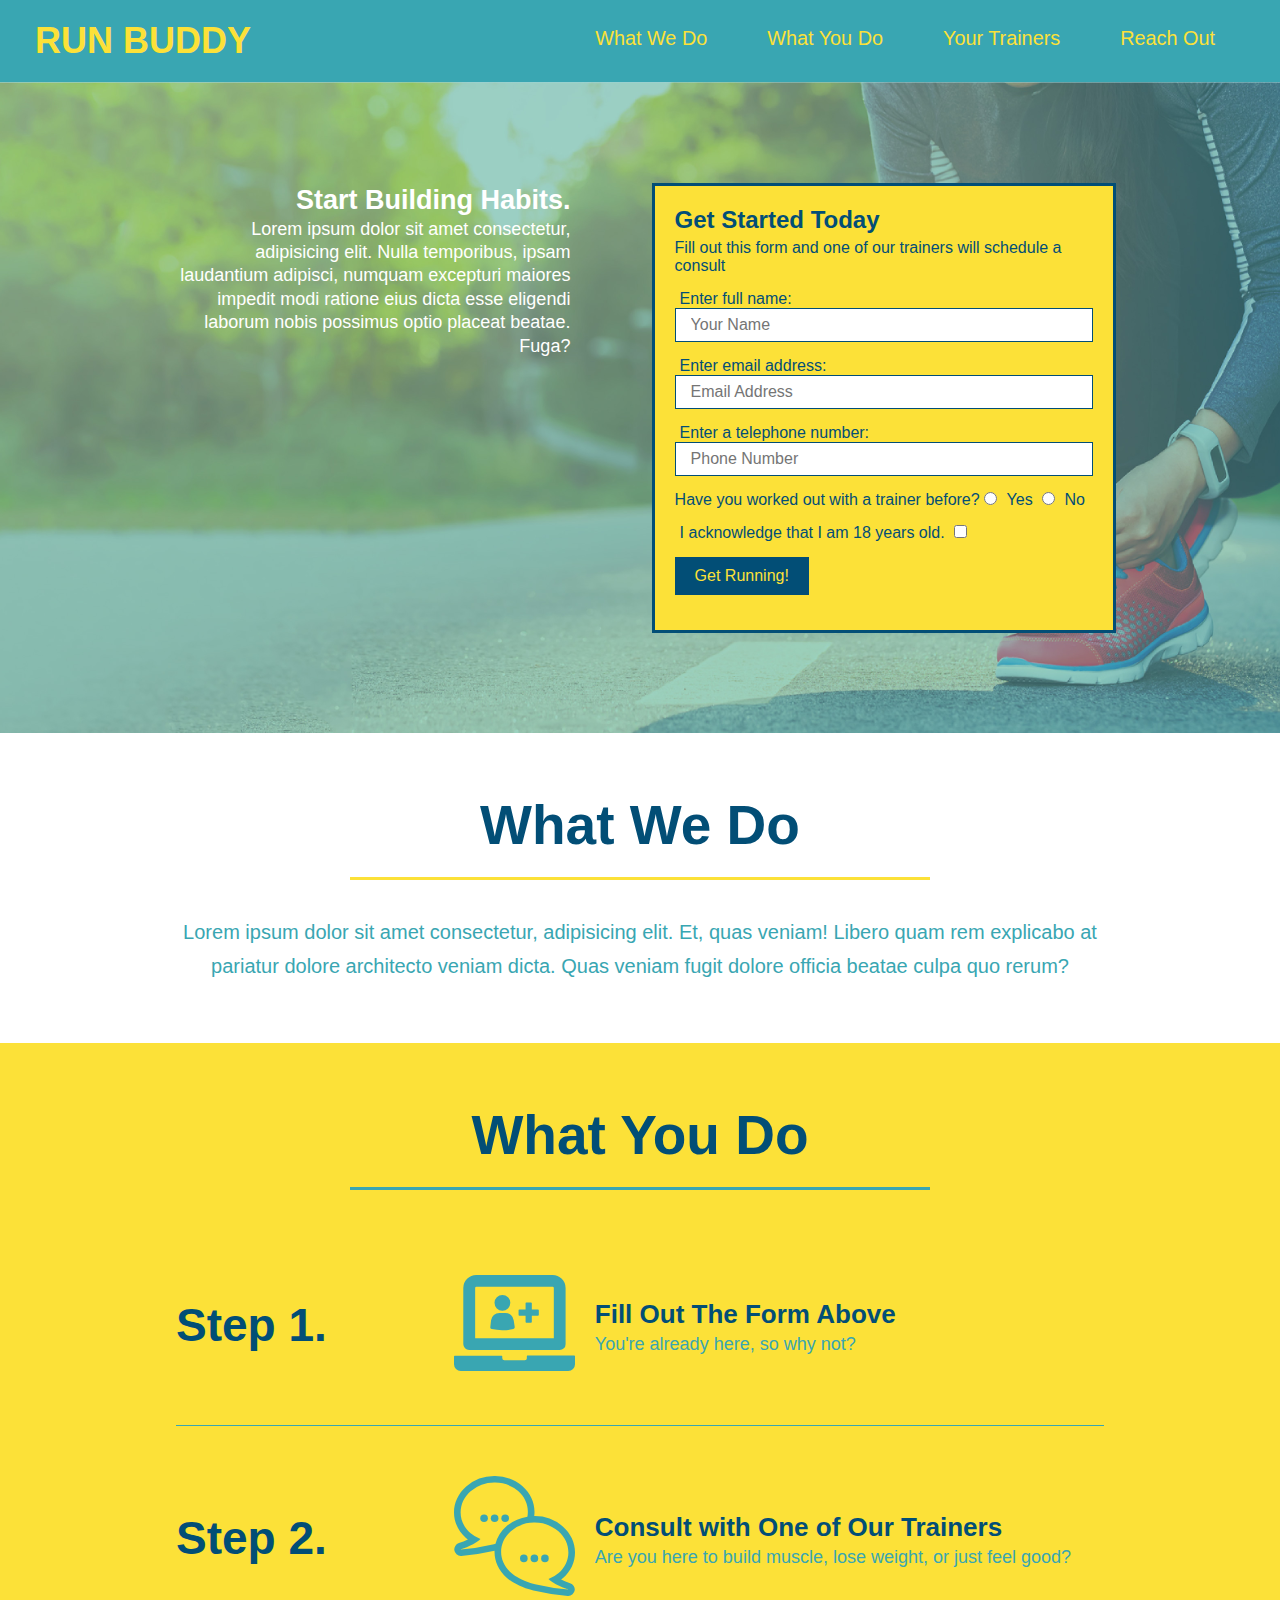
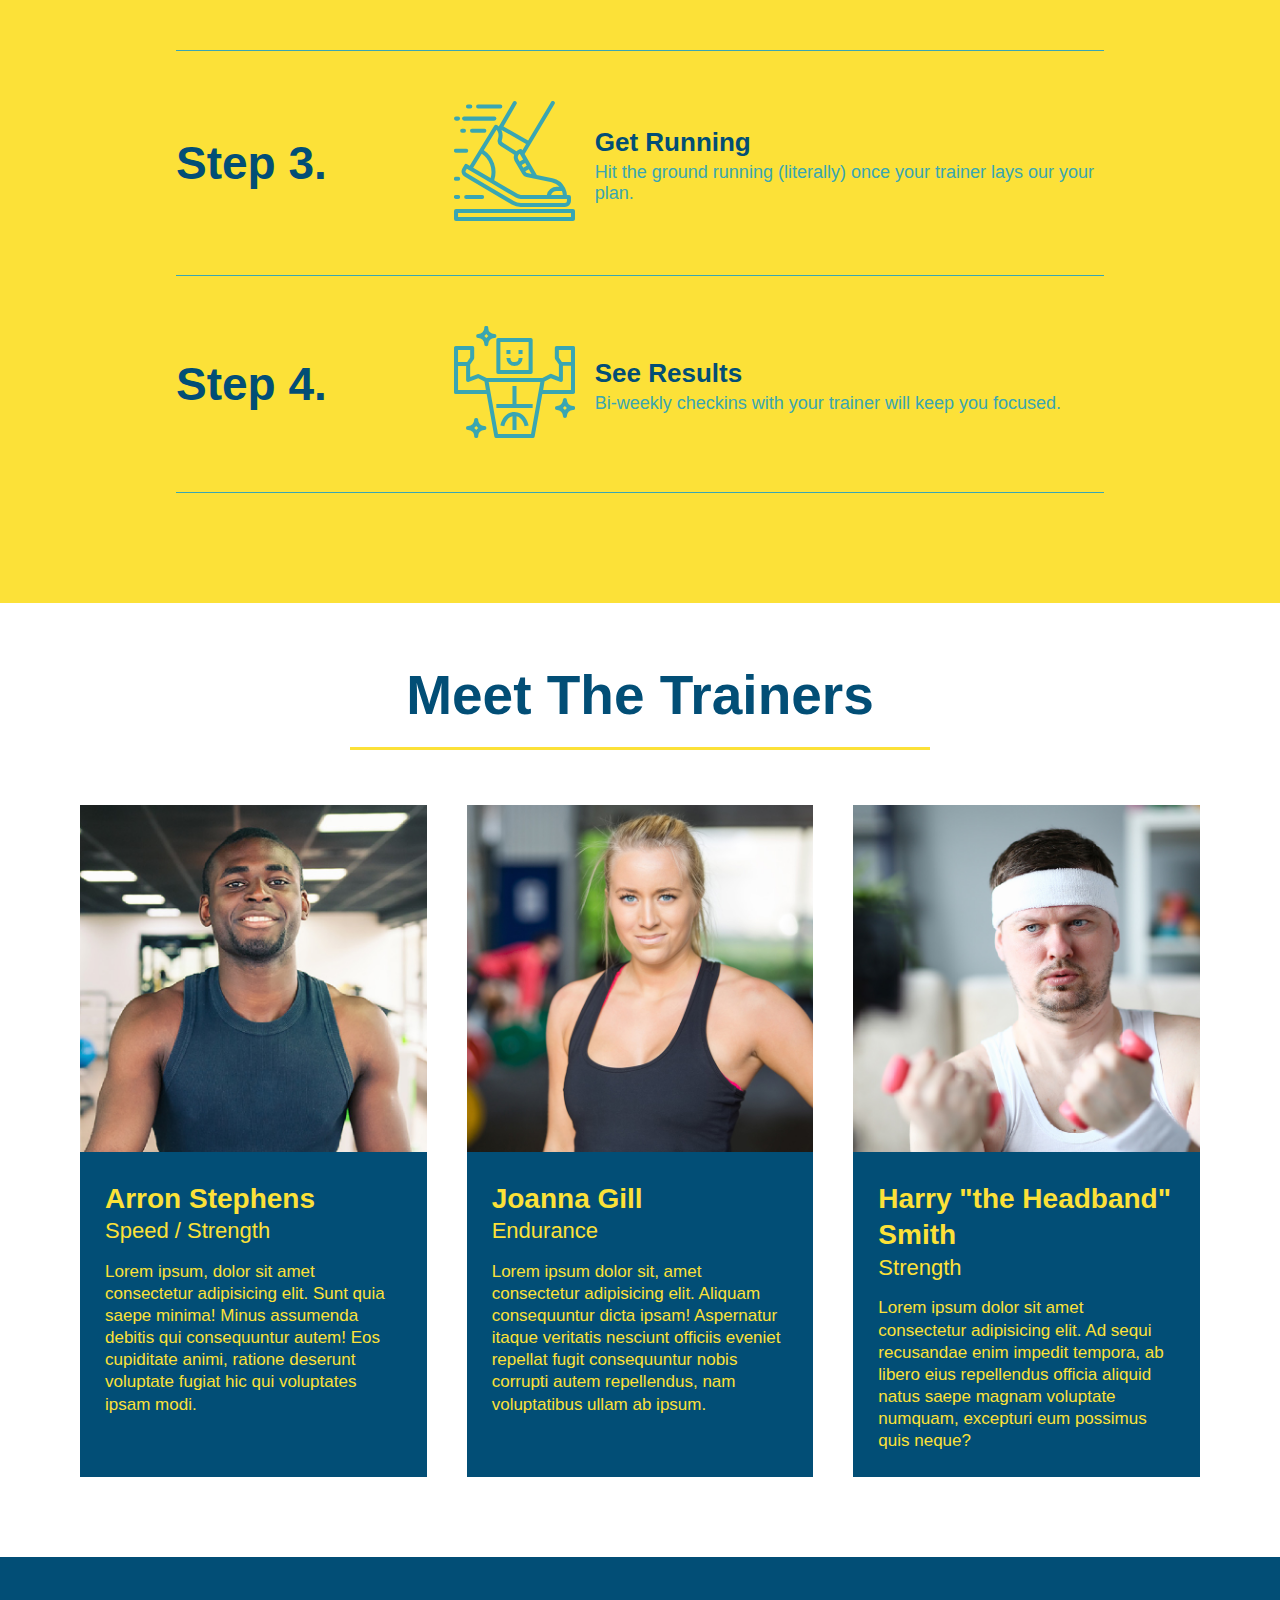
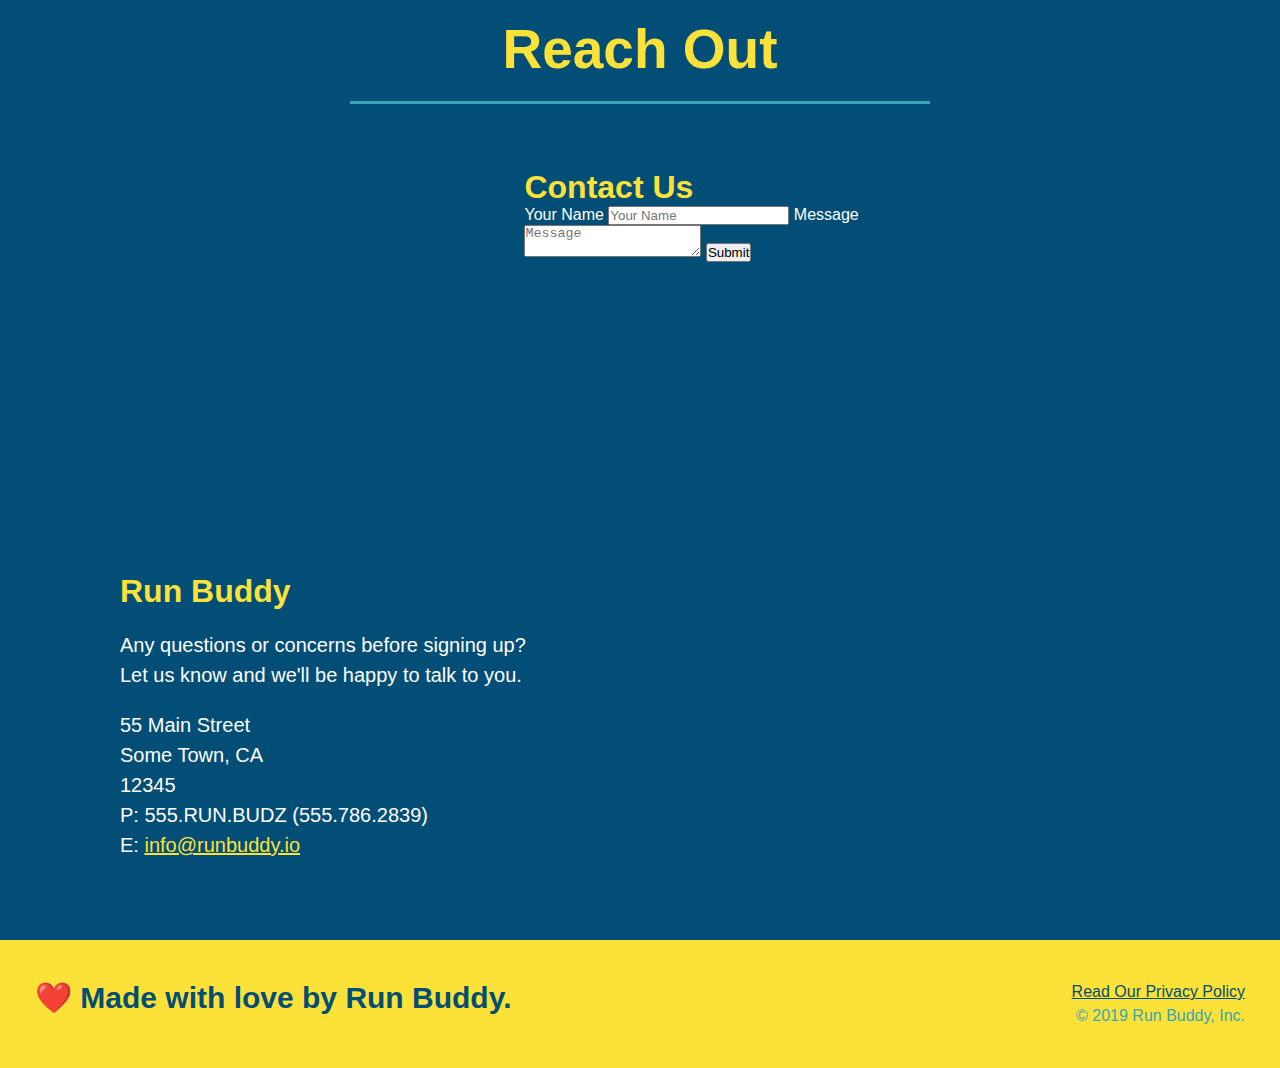
==== index.html @ 3b93b084 "add flexbox to the trainers" ====
<!DOCTYPE html>
<html lang="en">
    <head>
        <meta charset="UTF-8" />
        <title>Run Buddy</title>
        <link rel="stylesheet" href="./assets/css/style.css" />
    </head>
    <body>
        <header>
            <h1>
                <a href="/">RUN BUDDY</a>
            </h1>
            <nav>
                <!-- Unordered list element-->
                <ul>
                    <!--List item element-->
                    <li>
                        <!--Anchor element-->
                        <a href="#what-we-do">What We Do</a>
                    </li>
                    <li>
                        <a href="#what-you-do">What You Do</a>
                    </li>
                    <li>
                        <a href="#your-trainers">Your Trainers</a>
                    </li>
                    <li>
                        <a href="#reach-out">Reach Out</a>
                    </li>
                </ul>
            </nav>
        </header>
        <!-- hero/jumbotron-->
        <section class="hero">
        <div class="hero-cta">
            <h2>Start Building Habits.</h2>
            <p>Lorem ipsum dolor sit amet consectetur, adipisicing elit. Nulla temporibus, ipsam laudantium adipisci, numquam excepturi maiores impedit modi ratione eius dicta esse eligendi laborum nobis possimus optio placeat beatae. Fuga?
            </p>
        </div>
        <div class="hero-form">
            <h3>Get Started Today</h3>
            <p>Fill out this form and one of our trainers will schedule a consult</p>
            <!-- Form element-->
            <form>
                <label for="name">Enter full name:</label>
                <input type="text" placeholder="Your Name" name="name" id="name" class="form-input"/>
                <label for="email">Enter email address:</label>
                <input type="email" placeholder="Email Address" name="email" id="email" class="form-input"/>
                <label for="phone">Enter a telephone number:</label>
                <input type="tel" placeholder="Phone Number" name="phone" id="phone" class="form-input"/>
                <p>
                    Have you worked out with a trainer before?
                    <input type="radio" name="trainer-confirm" id="trainer-yes"/>
                    <label for="trainer-yes">Yes</label>
                    <input type="radio" name="trainer-confirm" id="trainer-no"/>
                    <label for="trainer-no">No</label>
                </p>
                <p>
                    <label for="checkbox">I acknowledge that I am 18 years old.</label>
                    <input type="checkbox" name="checkbox" id="age-confirm"/>
                </p>
                <p>
                    <button type="submit">
                        Get Running!
                    </button>
                </p>
            </form>
        </div>
        </section>
        <!-- End hero-->
        <!-- "what we do" section-->
        <section id="what-we-do" class="intro">
            <div class="flex-row">
                <h2 class="section-title primary-border">What We Do</h2>
            </div>
            <div class="flex-row">
                <p>Lorem ipsum dolor sit amet consectetur, adipisicing elit. Et, quas veniam! Libero quam rem explicabo at pariatur dolore architecto veniam dicta. Quas veniam fugit dolore officia beatae culpa quo rerum?</p>
            </div>
        </section>
        <!-- "what you do" section-->
        <section id="what-you-do" class="steps">
            <div class="flex-row">
                <h2 class="section-title secondary-border">What You Do</h2>
            </div>
            <div class="step">
                <h3>Step 1.</h3>
                <div class="step-info">
                    <div class="step-img">
                        <img src="./assets/images/step-1.svg" alt="" />
                    </div>
                    <div class="step-text">
                        <h4>Fill Out The Form Above</h4>
                        <p>You're already here, so why not?</p>
                    </div>
                </div>
            </div>
            <div class="step">
                <h3>Step 2.</h3>
                <div class="step-info">
                    <div class="step-img">
                        <img src="./assets/images/step-2.svg" alt="" />
                    </div>
                    <div class="step-text">
                        <h4>Consult with One of Our Trainers</h4>
                        <p>Are you here to build muscle, lose weight, or just feel good?</p>
                    </div>
                </div>
            </div>
            <div class="step">
                <h3>Step 3.</h3>
                <div class="step-info">
                    <div class="step-img">
                        <img src="./assets/images/step-3.svg" alt="" />
                    </div>
                    <div class="step-text">
                        <h4>Get Running</h4>
                        <p>Hit the ground running (literally) once your trainer lays our your plan.</p>
                    </div>
                </div>
            </div>
            <div class="step">
                <h3>Step 4.</h3>
                <div class="step-info">
                    <div class="step-img">
                        <img src="./assets/images/step-4.svg" alt="" />
                    </div>
                    <div class="step-text">
                        <h4>See Results</h4>
                        <p>Bi-weekly checkins with your trainer will keep you focused.</p>
                    </div>
                </div>
            </div>
        </section>
        <!-- "meet the trainers" section-->
        <section id="your-trainers">
            <div class="flex-row">
                <h2 class="section-title primary-border">Meet The Trainers</h2>
            </div>
            <div class="trainers">
                <article class="trainer">
                    <img src="./assets/images/trainer-1.jpg" alt="Arron Stephens in his workout clothes, ready to pump iron"/>
                    <div class="trainer-bio">
                        <h3 class="trainer-name">Arron Stephens</h3>
                        <h4 class="trainer-role">Speed / Strength</h4>
                        <p>
                            Lorem ipsum, dolor sit amet consectetur adipisicing elit. Sunt quia saepe minima! Minus assumenda debitis qui consequuntur autem! Eos cupiditate animi, ratione deserunt voluptate fugiat hic qui voluptates ipsam modi.
                        </p>
                    </div>
                </article>
                <!-- second trainer bio-->
                <article class="trainer">
                    <img src="./assets/images/trainer-2.jpg" alt="Joanna Gill cooling off after a workout"/>
                    <div class="trainer-bio">
                        <h3 class="trainer-name">Joanna Gill</h3>
                        <h4 class="trainer-role">Endurance</h4>
                        <p>
                            Lorem ipsum dolor sit, amet consectetur adipisicing elit. Aliquam consequuntur dicta ipsam! Aspernatur itaque veritatis nesciunt officiis eveniet repellat fugit consequuntur nobis corrupti autem repellendus, nam voluptatibus ullam ab ipsum.
                        </p>
                    </div>
                </article>
                <!-- third trainer bio-->
                <article class="trainer">
                    <img src="./assets/images/trainer-3.jpg" alt="Harry Smith wearing a headband and lifting comically pink weights" />
                    <div class="trainer-bio">
                        <h3 class="trainer-name">Harry "the Headband" Smith</h3>
                        <h4 class="trainer-role">Strength</h4>
                        <p>
                            Lorem ipsum dolor sit amet consectetur adipisicing elit. Ad sequi recusandae enim impedit tempora, ab libero eius repellendus officia aliquid natus saepe magnam voluptate numquam, excepturi eum possimus quis neque?
                        </p>
                    </div>
                </article>
            </div>
        </section>
        <!-- "reach out" section-->
        <section id="reach-out" class="contact">
            <div class="flex-row">
                <h2 class="section-title secondary-border">Reach Out</h2>
            </div>
            <div class="contact-info">
                <iframe src="https://www.google.com/maps/embed?pb=!1m18!1m12!1m3!1d22775.75466476224!2d-67.53499079999999!3d44.47480135!2m3!1f0!2f0!3f0!3m2!1i1024!2i768!4f13.1!3m3!1m2!1s0x4ca92f4695e77f97%3A0x29541280e327e31d!2sMistake%20Island!5e0!3m2!1sen!2sus!4v1590981190369!5m2!1sen!2sus" 
                frameborder="0"
                style="border:0"
                allowfullscreen
                >
                </iframe>
                <div class="contact form">
                    <h3>Contact Us</h3>
                    <form>
                        <label for="contact-name">Your Name</label>
                        <input type="text" id="contact-name" placeholder="Your Name"/>
                        <label for="contact-message">Message</label>
                        <textarea id="contact-message" placeholder="Message"></textarea>
                        <button type="submit">Submit</button>
                    </form>
                </div>
                <div>
                    <h3>Run Buddy</h3>
                    <p>
                        Any questions or concerns before signing up?
                        <br />
                        Let us know and we'll be happy to talk to you.
                    </p>
                    <address>
                        55 Main Street <br/>
                        Some Town, CA <br/>
                        12345 <br />
                        P: 555.RUN.BUDZ (555.786.2839) <br/>
                        E: <a href="mailto:info@runbuddy.io">info@runbuddy.io</a>
                    </address>
                </div>
            </div>
        </section>
        <!-- footer-->
        <footer>
            <h2>❤️ Made with love by Run Buddy.</h2>
            <div>
                <a href="./privacy-policy.html">Read Our Privacy Policy</a><br/>
                &copy; 2019 Run Buddy, Inc.
            </div>
        </footer>
    </body>
</html>
---- assets/css/style.css ----
* {
    margin: 0;
    padding: 0;
    box-sizing: border-box;
}

body {
    color: #39a6b2;
    font-family: Helvetica, Arial, sans-serif;
}

header {
    padding: 20px 35px;
    background-color: #39A6b2;
    display: flex;
    justify-content: space-between;
    flex-wrap: wrap;
}

header h1 {
    font-weight: bold;
    font-size: 36px;
    color: #fce138;
    margin: 0;
}

header a {
    text-decoration: none;
    color: #fce138;
}

header nav {
    margin: 7px 0;
}

header nav ul {
    display: flex;
    flex-wrap: wrap;
    justify-content: space-between;
    align-items: center;
    list-style: none;
}

header nav ul li a {
    margin: 0 30px;
    font-weight: lighter;
    font-size: 1.55vw;
}

footer {
    background: #fce138;
    width: 100%;
    padding: 40px 35px;
    display: flex;
    justify-content: space-between;
    flex-wrap: wrap;
}

footer h2 {
    color: #024e76;
    font-size: 30px;
    margin: 0
}

footer div {
    line-height: 1.5;
    text-align: right;
}

footer a {
    color: #024e76;
}

section {
    padding: 60px;
}

/* Hero Style Start*/
.hero {
    background-image: url("../images/hero-bg.jpg");
    background-size: cover;
    background-position: center;
    display: flex;
    justify-content: center;
    flex-wrap: wrap;
}

.hero-cta {
    width: 35%;
    text-align: right;
    margin: 3.5%;
    color: #fff;
    font-size: 18px;
    line-height: 1.3;
}

.hert-cta h2 {
    font-style: italic;
    font: 55px;
    color: #fce138;
}

.hero-form {
    background-color: #fce138;
    padding: 20px;
    color: #024e76;
    border: solid 3px #024e76;
    width: 40%;
    margin: 3.5%;
}

.hero-form h3 {
    font-size: 24px;
    margin: 0;
}

.hero-form p {
    margin: 5px 0 15px 0;
}

.form-input {
    border: 1px solid #024e76;
    display: block;
    padding: 7px 15px;
    font-size: 16px;
    color: #024e76;
    width: 100%;
    margin-bottom: 15px;
}

.hero-form label {
    margin: 0 5px;
}

.hero-form button {
    color: #fce138;
    background-color: #024e76;
    border: none;
    padding: 10px 20px;
    font-size: 16px;
}
/* Hero Style End*/

.section-title {
    font-size: 55px;
    color: #024e76;
    border-bottom: 3px solid;
    padding-bottom: 20px;
    text-align: center;
    margin: 0 auto 35px auto;
    width: 50%;

}

.primary-border {
    border-color: #fce138;
}

.secondary-border {
    border-color: #39a6b2;
}

.intro p {
    line-height: 1.7;
    color: #39a6b2;
    width: 80%;
    font-size: 20px;
    margin: 0 auto;
    text-align: center;
}

/* What You Do Style Start*/
.steps {
    background: #fce138;
}

.step {
    margin: 50px auto;
    padding-bottom: 50px;
    width: 80%;
    border-bottom: 1px solid #39a6b2;
    display: flex;
    flex-wrap: wrap;
    align-items: center;
    justify-content: space-between;
}

.step h3 {
    color: #024e76;
    font-size: 46px;
    flex: 1 30%;
}

.step-info {
    flex: 2 70%;
    display: flex;
    flex-wrap: wrap;
    align-items: center;
}

.step-img {
    flex: 1 12%;
    margin-right: 20px;
}

.step-img img {
    max-width: 100%;
}

.step-text {
    flex: 12;
}

.step-text h4 {
    font-size: 26px;
    line-height: 1.5;
    color: #024e76;
}

.step-text p {
    color: #39a6b2;
    font-size: 18px;
}
/* What You Do Style End*/

/* Trainers Style Start*/
.trainers {
    width: 100%;
    margin: 0 auto;
    display: flex;
    flex-wrap: wrap;
    justify-content: space-around;
}

.trainer {
    margin: 20px;
    background: #024e76;
    color: #fce138;
    flex: 1;
}

.trainer img {
    width: 100%;
}

.trainer-bio {
    padding: 25px;
    line-height: 1.3;
}

.trainer-bio h3 {
    font-size: 28px;
}

.trainer-bio h4 {
    font-weight: lighter;
    font-size: 22px;
    margin-bottom: 15px;
}

.trainer-bio p {
    font-size: 17px;
}
/* Trainer Style End*/

/* Reach Out Style Start*/
.contact {
    background: #024e76;
}

.contact h2 {
    color: #fce138;
}

.contact-info iframe {
    width: 400px;
    height: 400px;
}

.contact-info div {
    width: 410px;
    display: inline-block;
    vertical-align: top;
    text-align: left;
    margin: 30px 0 0 60px;
    color: white;
}

.contact-info h3 {
    color: #fce138;
    font-size: 32px;
}

.contact-info p, .contact-info address {
    margin: 20px 0;
    line-height: 1.5;
    font-size: 20px;
    font-style: normal;
}

.contact-info a {
    color: #fce138;
}
/* Reach Out Style End*/

/* Utility Classes*/
.text-left {
    text-align: left;
}

.text-right {
    text-align: right;
}

.flex-row {
    display: flex;
}
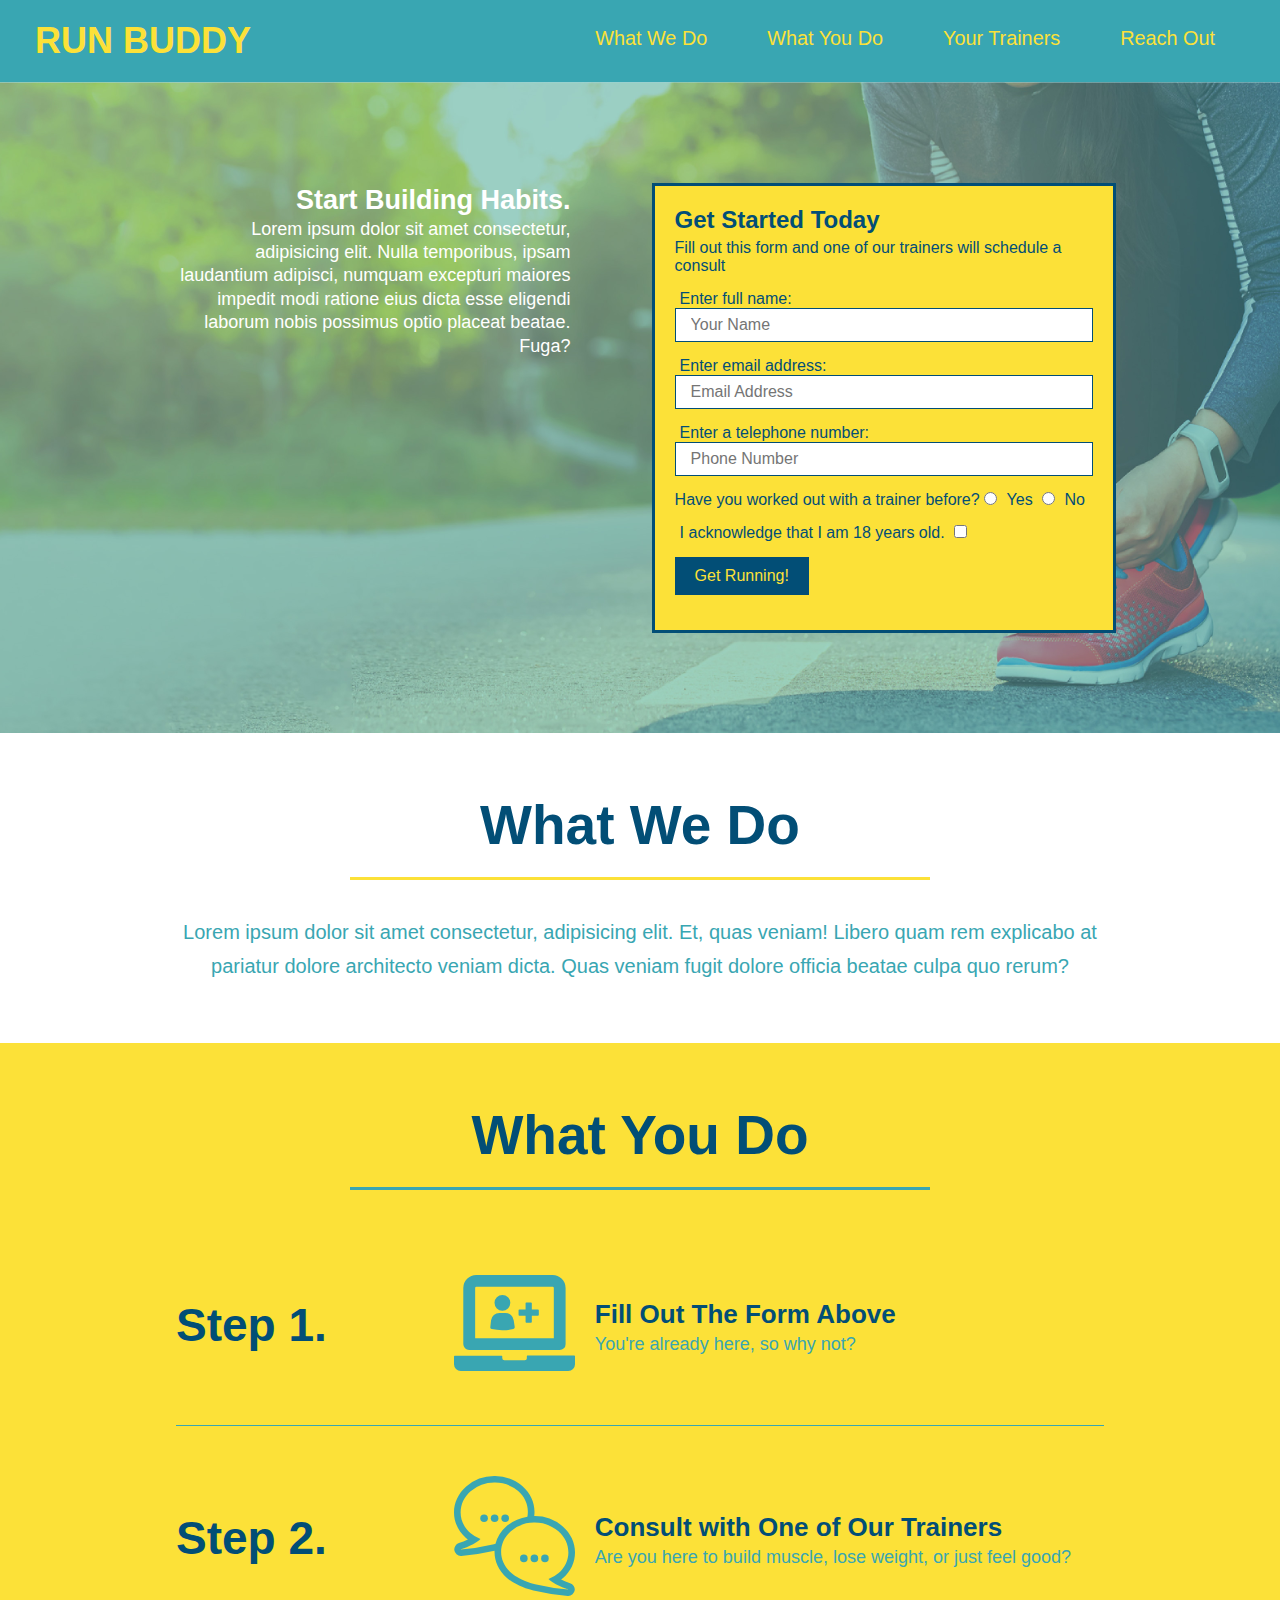
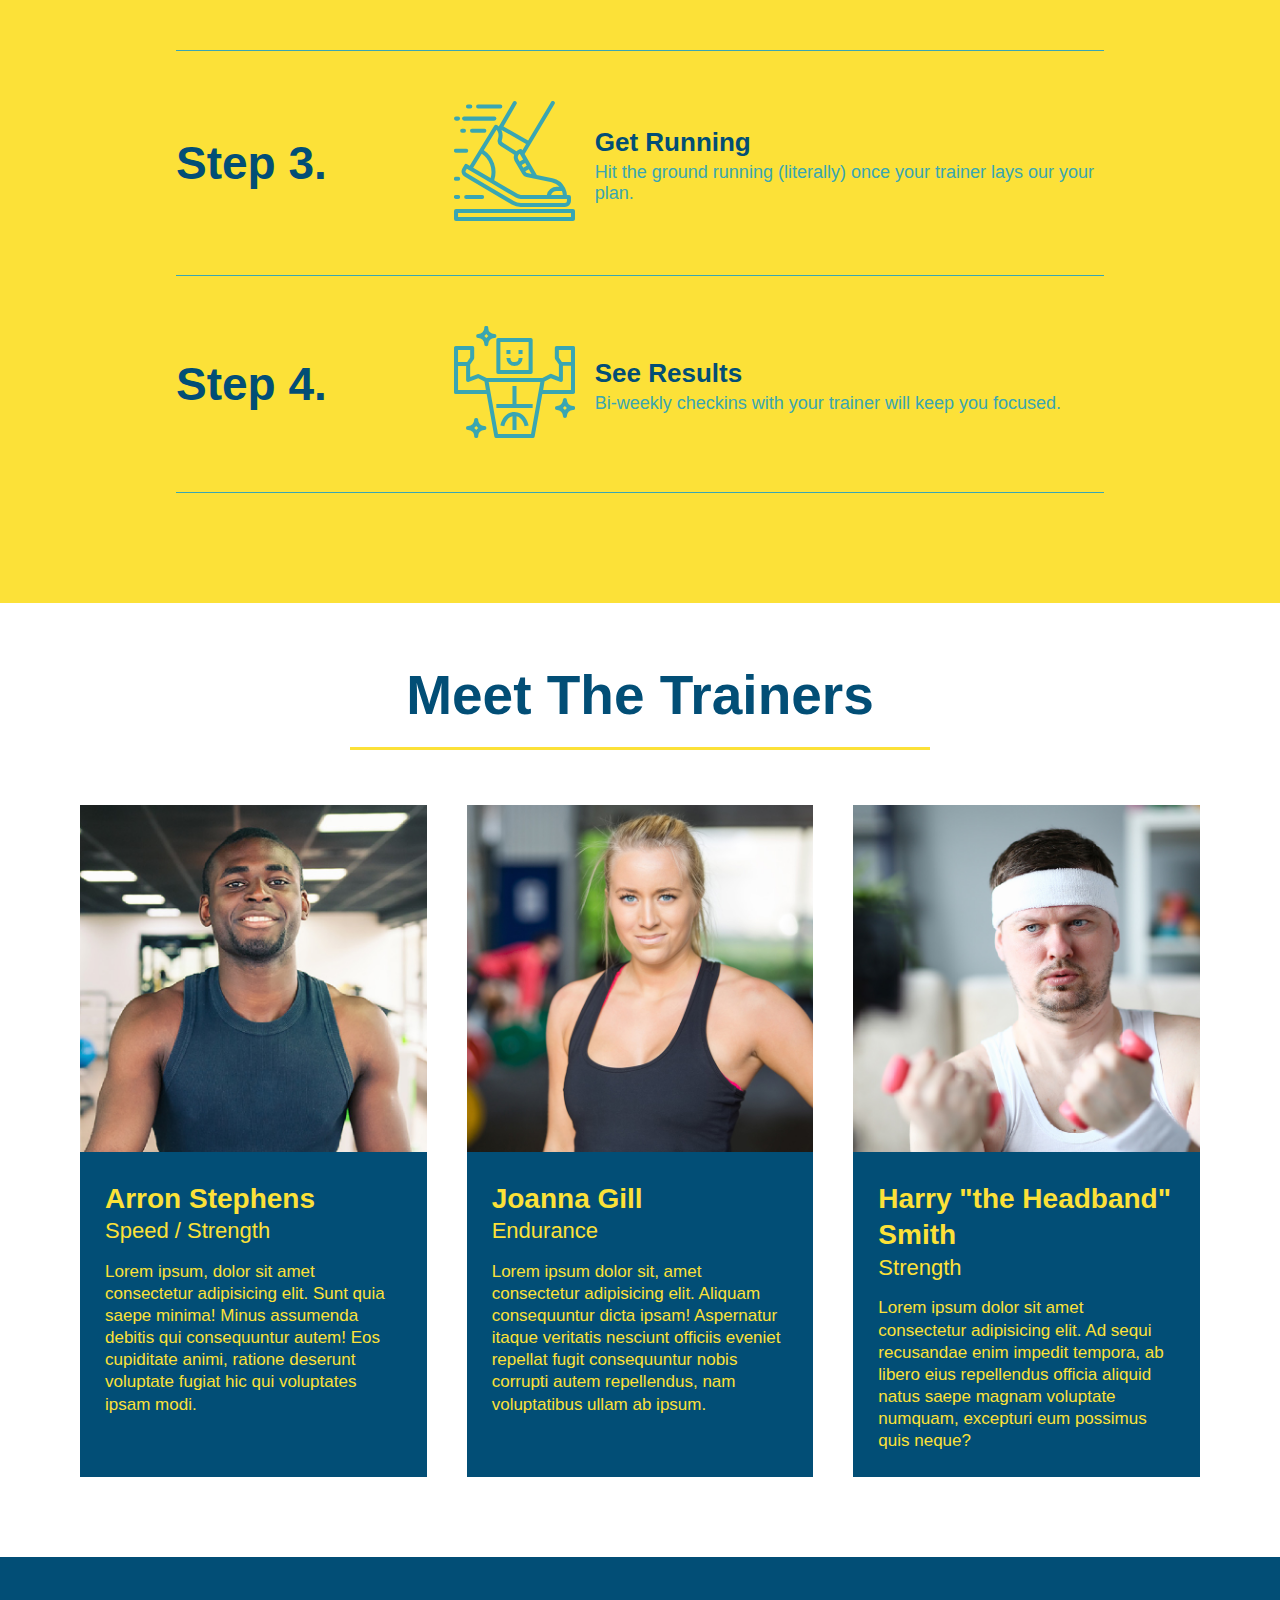
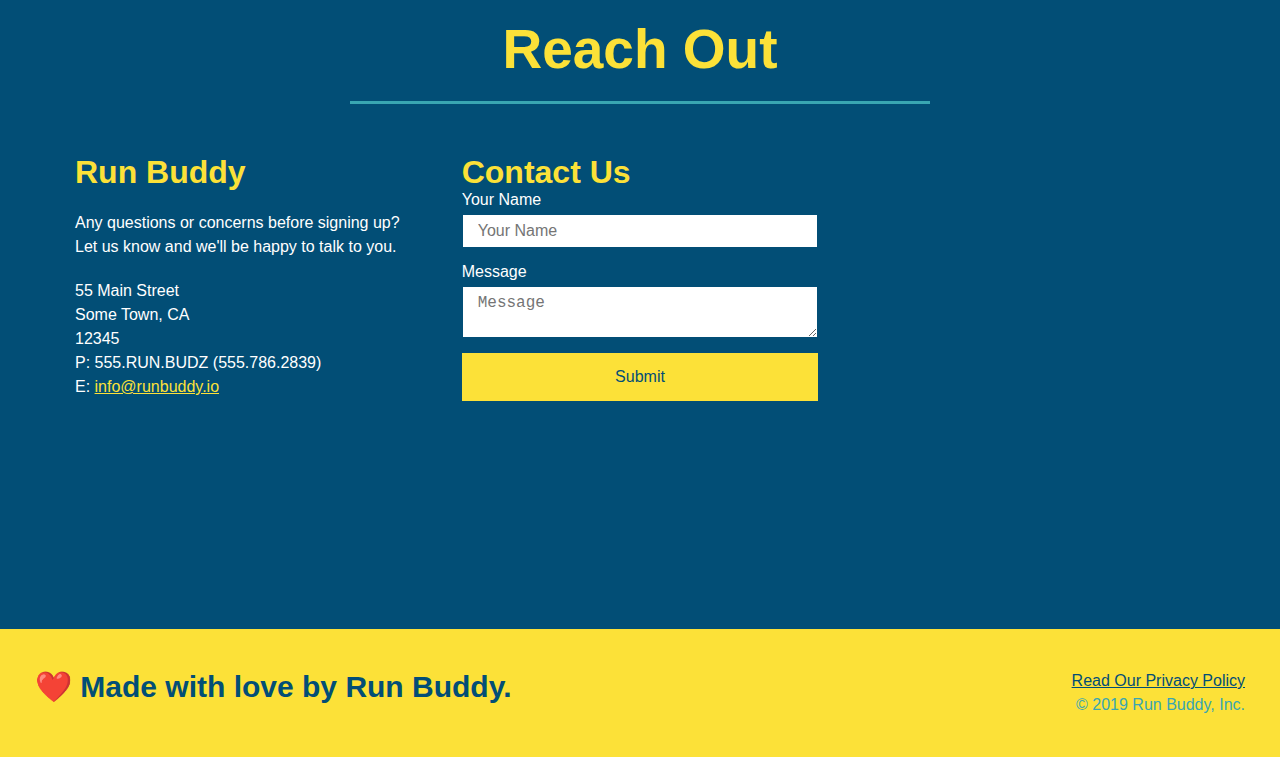
==== commit 7733d717: "add flexbox to Reach Out section" ====
--- a/index.html
+++ b/index.html
@@ -177,22 +177,6 @@
                 <h2 class="section-title secondary-border">Reach Out</h2>
             </div>
             <div class="contact-info">
-                <iframe src="https://www.google.com/maps/embed?pb=!1m18!1m12!1m3!1d22775.75466476224!2d-67.53499079999999!3d44.47480135!2m3!1f0!2f0!3f0!3m2!1i1024!2i768!4f13.1!3m3!1m2!1s0x4ca92f4695e77f97%3A0x29541280e327e31d!2sMistake%20Island!5e0!3m2!1sen!2sus!4v1590981190369!5m2!1sen!2sus" 
-                frameborder="0"
-                style="border:0"
-                allowfullscreen
-                >
-                </iframe>
-                <div class="contact form">
-                    <h3>Contact Us</h3>
-                    <form>
-                        <label for="contact-name">Your Name</label>
-                        <input type="text" id="contact-name" placeholder="Your Name"/>
-                        <label for="contact-message">Message</label>
-                        <textarea id="contact-message" placeholder="Message"></textarea>
-                        <button type="submit">Submit</button>
-                    </form>
-                </div>
                 <div>
                     <h3>Run Buddy</h3>
                     <p>
@@ -208,6 +192,18 @@
                         E: <a href="mailto:info@runbuddy.io">info@runbuddy.io</a>
                     </address>
                 </div>
+                <div class="contact-form">
+                    <h3>Contact Us</h3>
+                    <form>
+                        <label for="contact-name">Your Name</label>
+                        <input type="text" id="contact-name" placeholder="Your Name"/>
+                        <label for="contact-message">Message</label>
+                        <textarea id="contact-message" placeholder="Message"></textarea>
+                        <button type="submit">Submit</button>
+                    </form>
+                </div>
+                <iframe src="https://www.google.com/maps/embed?pb=!1m18!1m12!1m3!1d22775.75466476224!2d-67.53499079999999!3d44.47480135!2m3!1f0!2f0!3f0!3m2!1i1024!2i768!4f13.1!3m3!1m2!1s0x4ca92f4695e77f97%3A0x29541280e327e31d!2sMistake%20Island!5e0!3m2!1sen!2sus!4v1590981190369!5m2!1sen!2sus" 
+                frameborder="0" style="border:0" allowfullscreen></iframe>
             </div>
         </section>
         <!-- footer-->
--- a/assets/css/style.css
+++ b/assets/css/style.css
@@ -272,17 +272,22 @@
     color: #fce138;
 }
 
+.contact-info {
+    display: flex;
+    justify-content: space-between;
+    flex-wrap: wrap;
+}
+
+.contact-info > * {
+    flex: 1;
+    margin: 15px;
+}
+
 .contact-info iframe {
-    width: 400px;
     height: 400px;
 }
 
 .contact-info div {
-    width: 410px;
-    display: inline-block;
-    vertical-align: top;
-    text-align: left;
-    margin: 30px 0 0 60px;
     color: white;
 }
 
@@ -294,13 +299,35 @@
 .contact-info p, .contact-info address {
     margin: 20px 0;
     line-height: 1.5;
-    font-size: 20px;
+    font-size: 16px;
     font-style: normal;
 }
 
 .contact-info a {
     color: #fce138;
 }
+
+.contact-form input, .contact-form textarea {
+    border: 1px solid #024e76;
+    display: block;
+    padding: 7px 15px;
+    font-size: 16px;
+    color: #024e76;
+    width: 100%;
+    margin-bottom: 15px;
+    margin-top: 5px;
+}
+
+.contact-form button {
+    width: 100%;
+    border: none;
+    background: #fce138;
+    color: #024e76;
+    text-align: center;
+    padding: 15px 0;
+    font-size: 16px;
+}
+
 /* Reach Out Style End*/
 
 /* Utility Classes*/
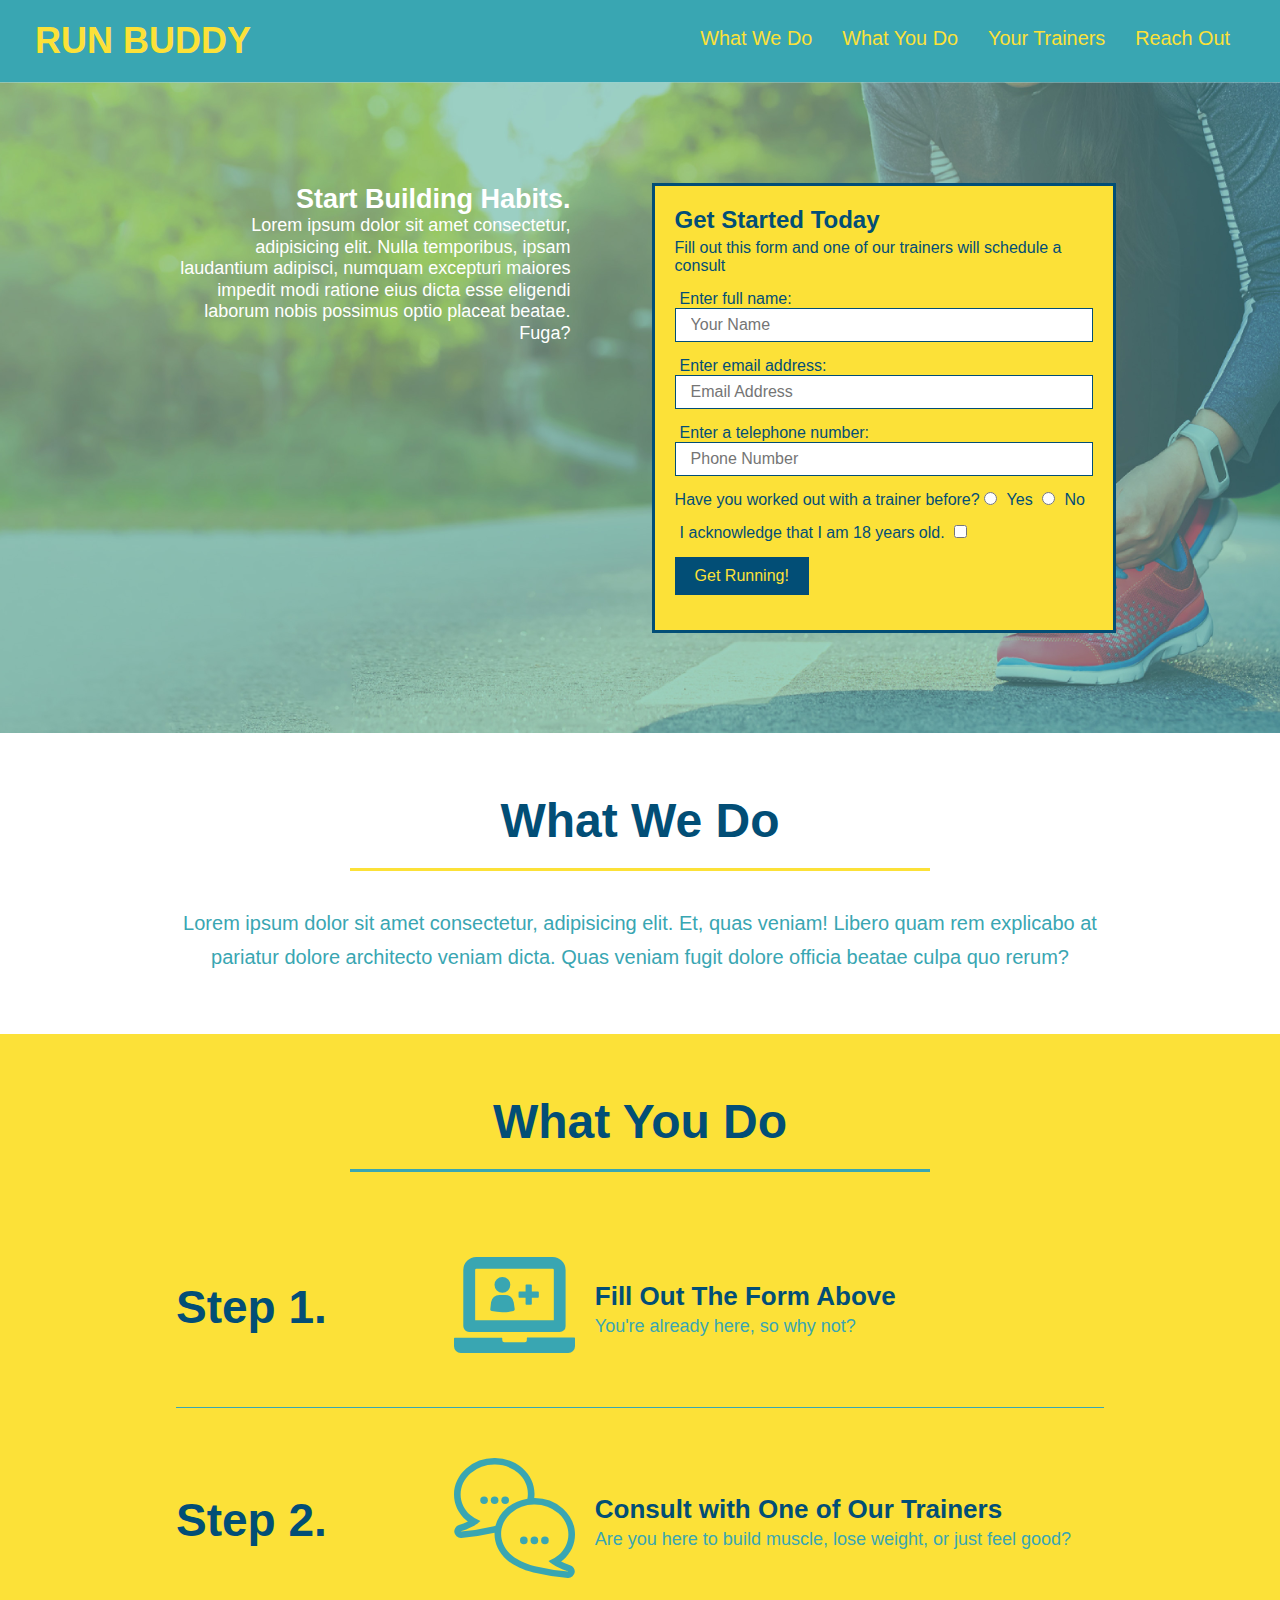
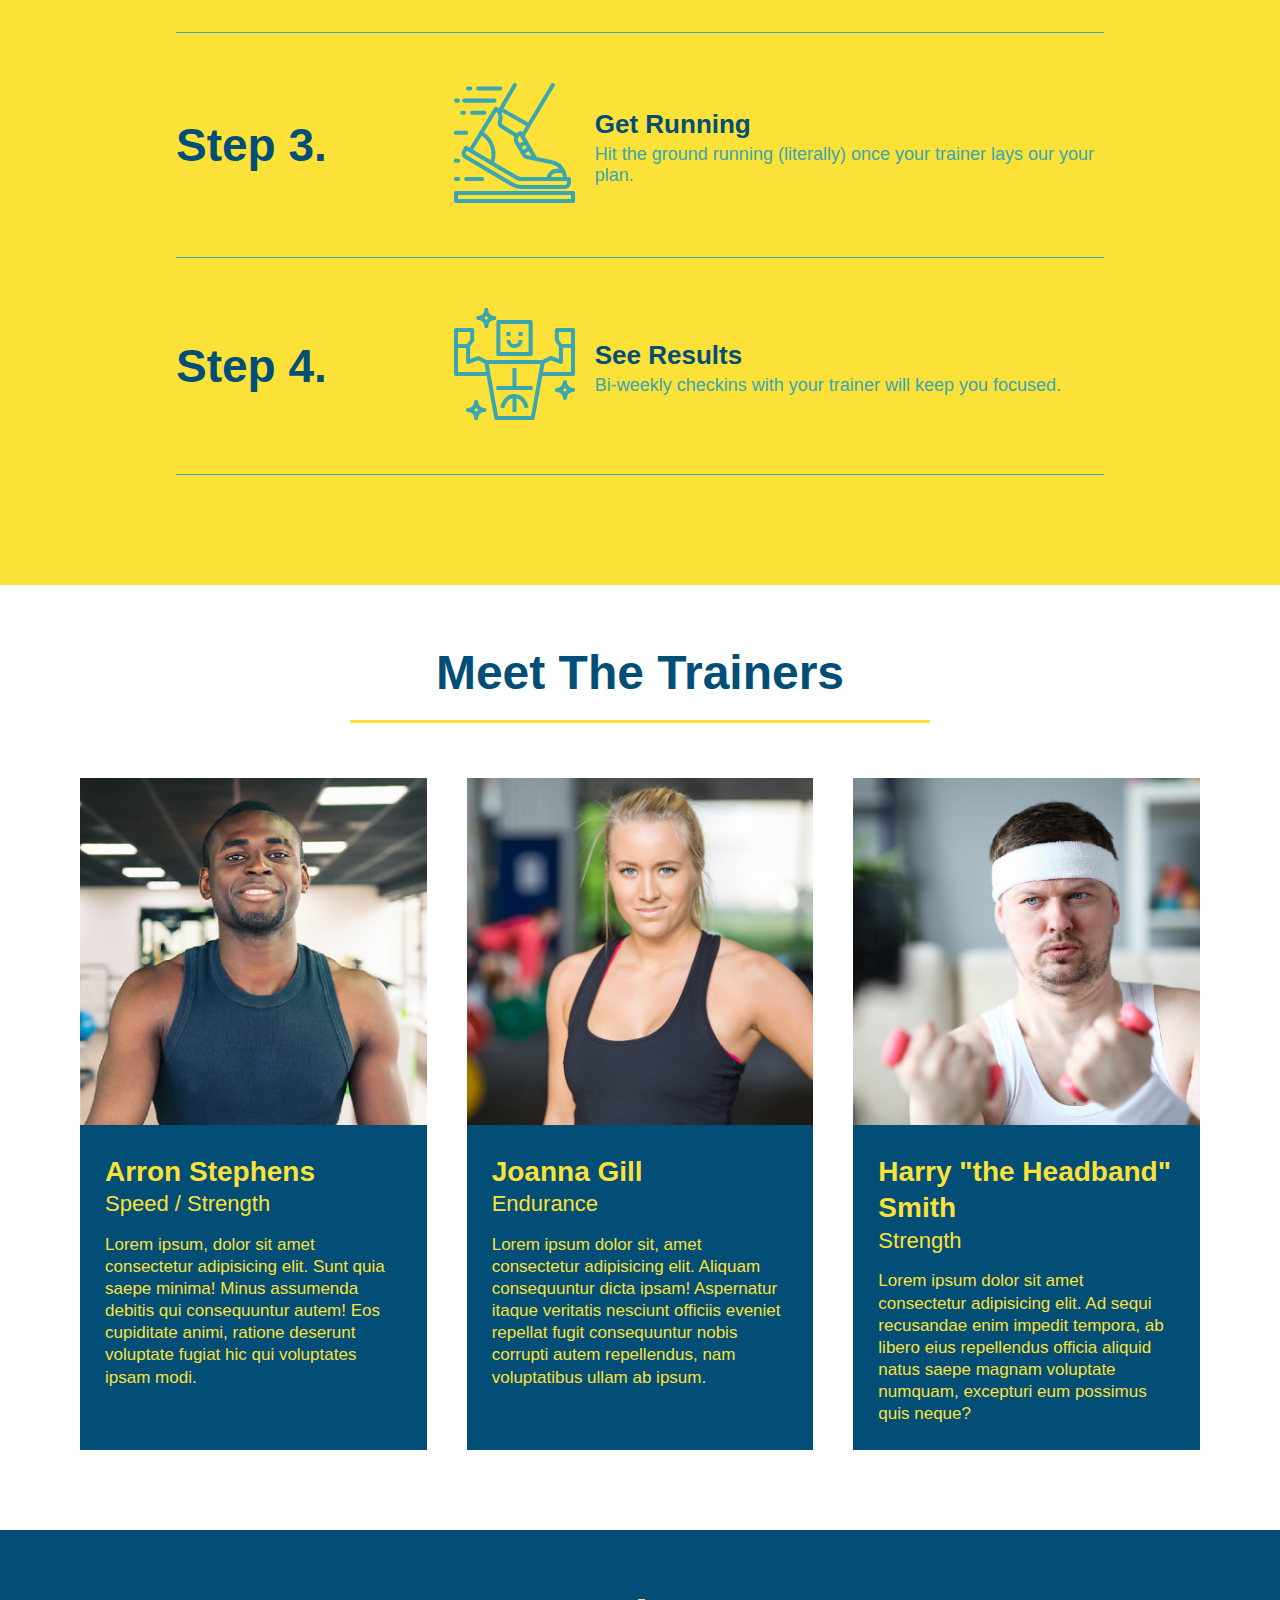
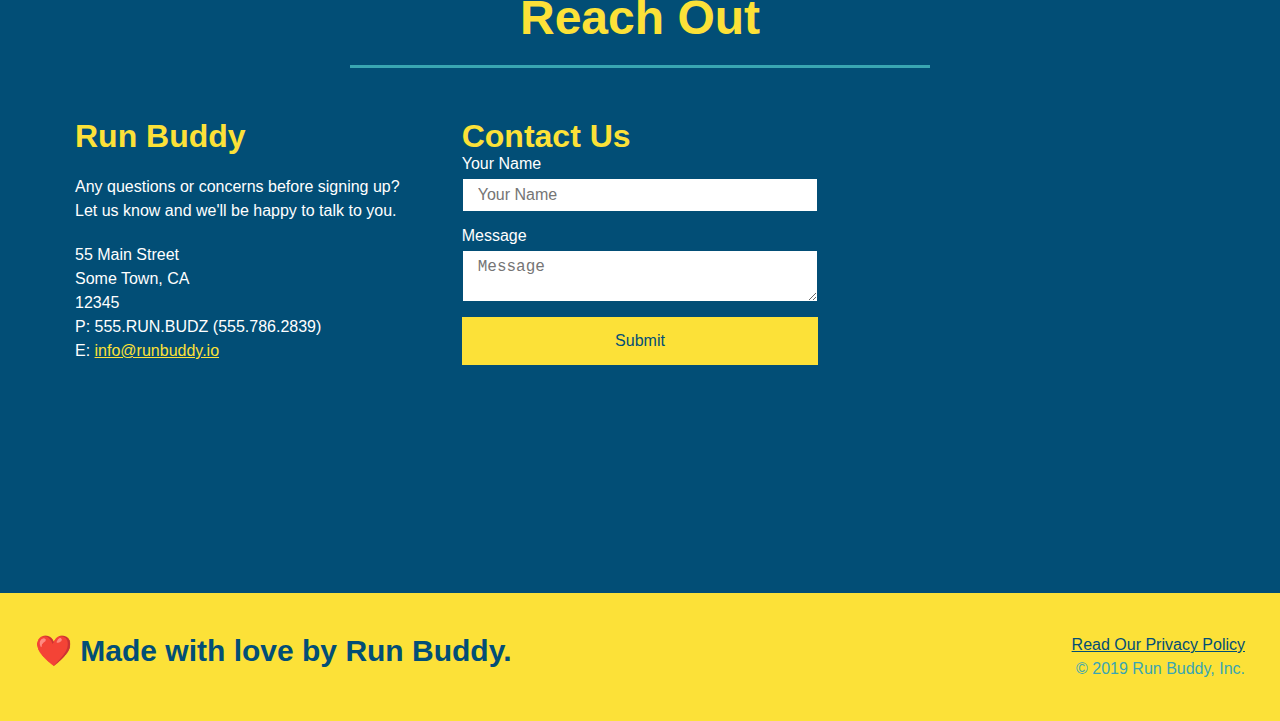
==== commit 554c33d4: "add media queries" ====
--- a/index.html
+++ b/index.html
@@ -2,6 +2,7 @@
 <html lang="en">
     <head>
         <meta charset="UTF-8" />
+        <meta name="viewport" content="width=device-width, initial-scale=1.0">
         <title>Run Buddy</title>
         <link rel="stylesheet" href="./assets/css/style.css" />
     </head>
--- a/assets/css/style.css
+++ b/assets/css/style.css
@@ -42,7 +42,7 @@
 }
 
 header nav ul li a {
-    margin: 0 30px;
+    padding: 10px 15px;
     font-weight: lighter;
     font-size: 1.55vw;
 }
@@ -83,6 +83,7 @@
     display: flex;
     justify-content: center;
     flex-wrap: wrap;
+    align-items: flex-start;
 }
 
 .hero-cta {
@@ -91,7 +92,7 @@
     margin: 3.5%;
     color: #fff;
     font-size: 18px;
-    line-height: 1.3;
+    line-height: 1.2;
 }
 
 .hert-cta h2 {
@@ -142,7 +143,7 @@
 /* Hero Style End*/
 
 .section-title {
-    font-size: 55px;
+    font-size: 48px;
     color: #024e76;
     border-bottom: 3px solid;
     padding-bottom: 20px;
@@ -341,4 +342,19 @@
 
 .flex-row {
     display: flex;
+}
+
+/* MEDIA QUERY FOR SMALLER DESKTOP SCREENS AND SMALLER */
+@media screen and (max-width: 980px) {
+    
+}
+
+/* MEDIA QUERY FOR TABLETS AND SMALLER */
+@media screen and (max-width: 768px) {
+    
+}
+
+/* MEDIA QUERY FOR MOBILE PHONES AND SMALLER */
+@media screen and (max-width: 575px) {
+
 }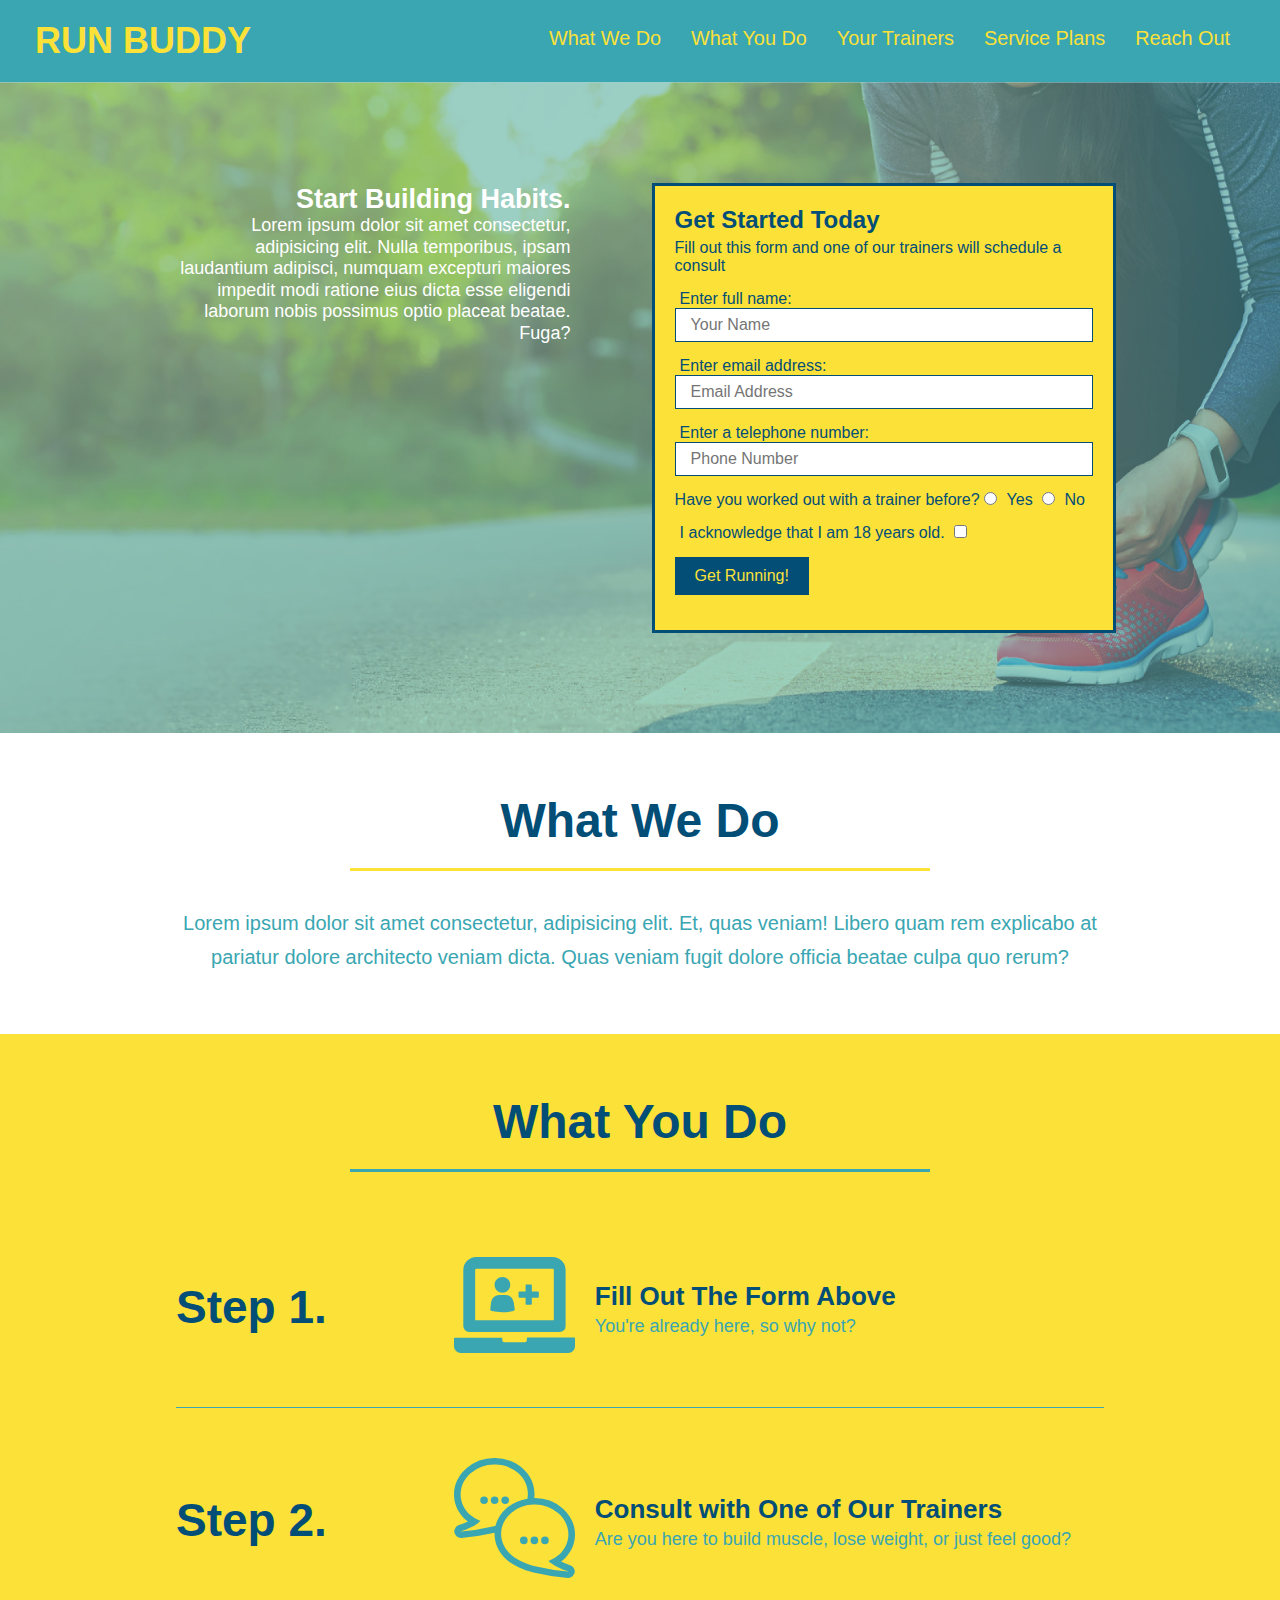
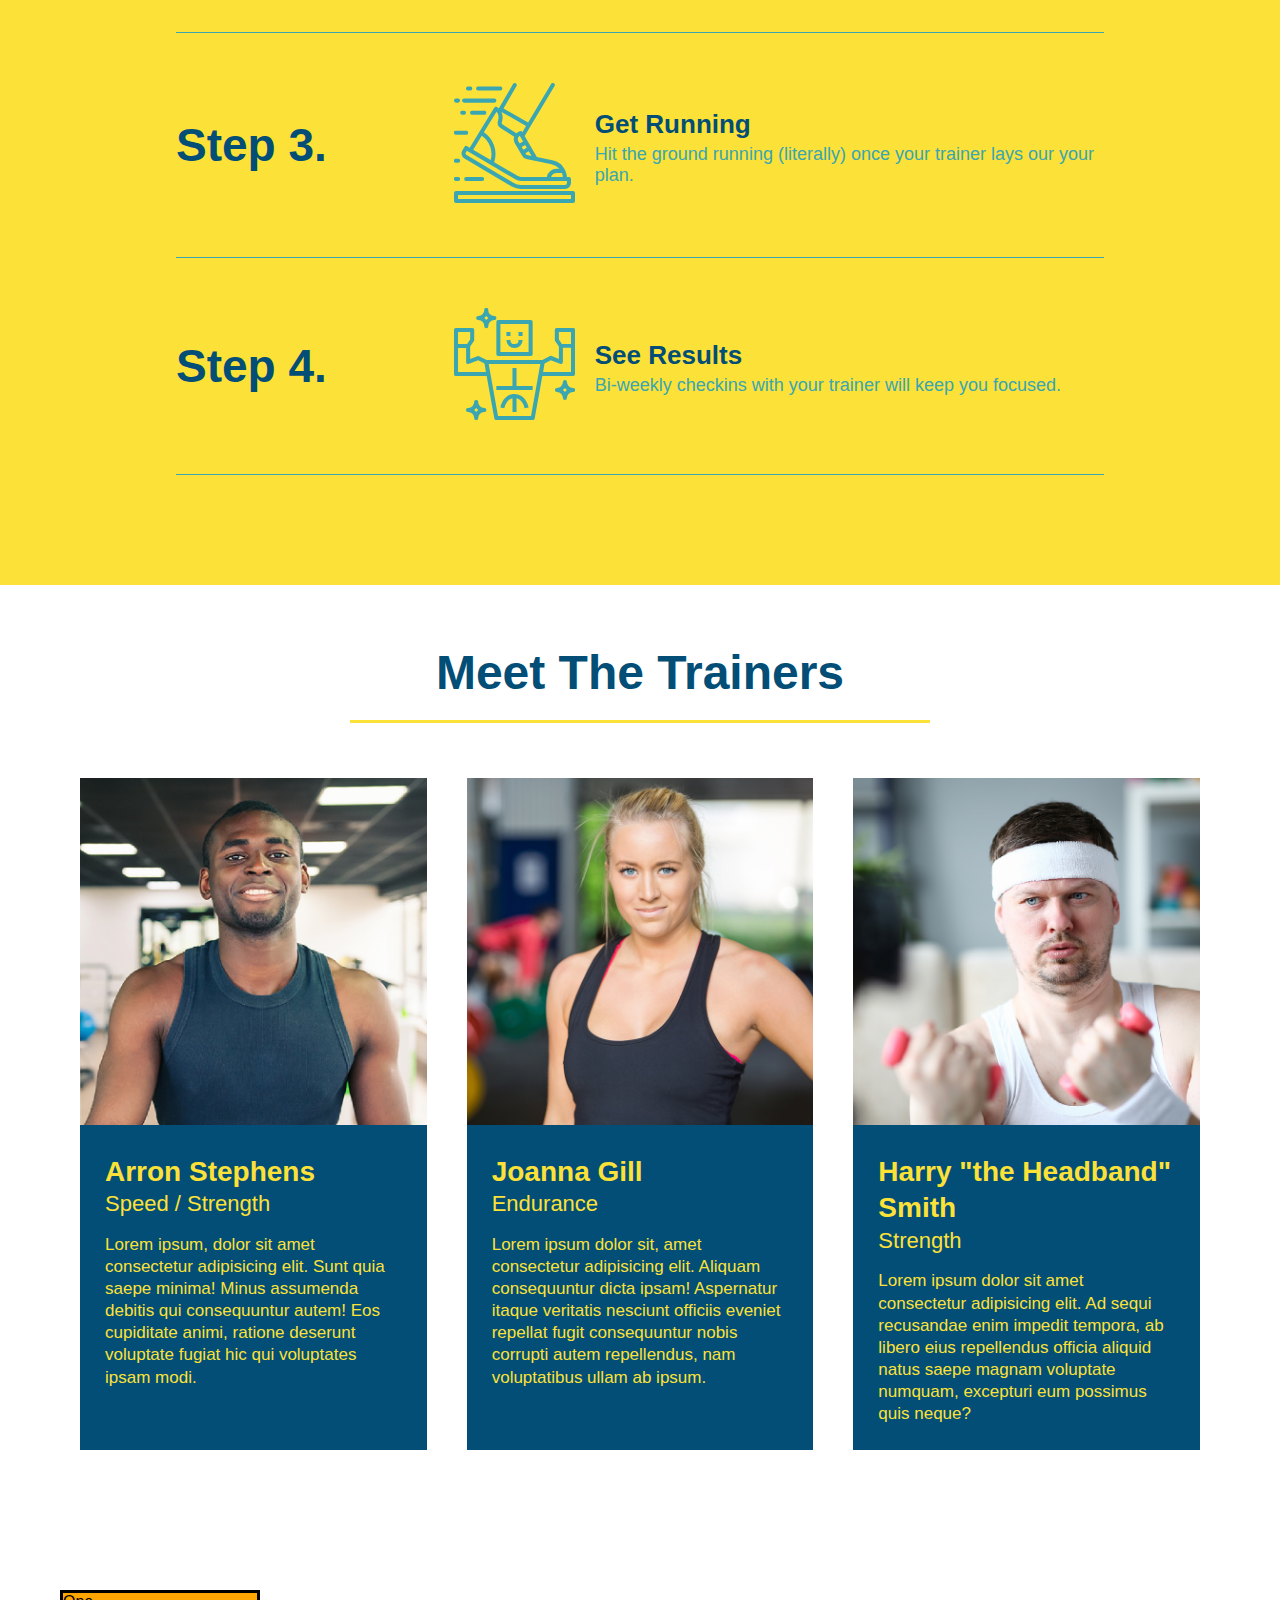
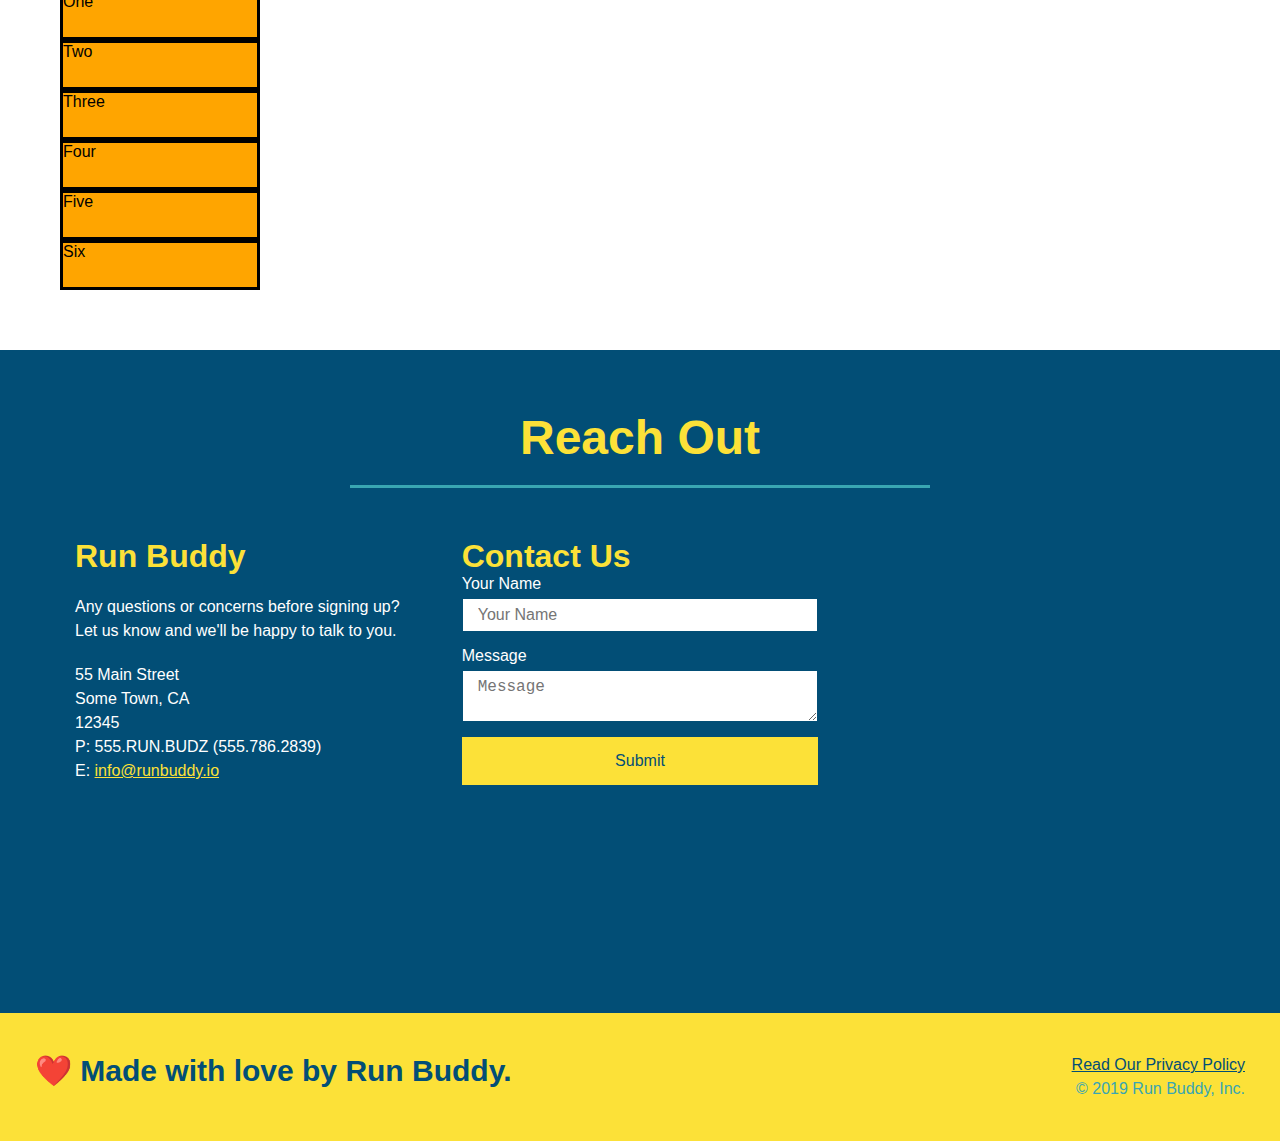
==== commit 90306faa: "added grid example" ====
--- a/index.html
+++ b/index.html
@@ -24,6 +24,9 @@
                     </li>
                     <li>
                         <a href="#your-trainers">Your Trainers</a>
+                    </li>
+                    <li>
+                        <a href="#service-plans">Service Plans</a>
                     </li>
                     <li>
                         <a href="#reach-out">Reach Out</a>
@@ -68,8 +71,8 @@
             </form>
         </div>
         </section>
-        <!-- End hero-->
-        <!-- "what we do" section-->
+        <!-- End hero -->
+        <!-- "what we do" section -->
         <section id="what-we-do" class="intro">
             <div class="flex-row">
                 <h2 class="section-title primary-border">What We Do</h2>
@@ -172,6 +175,18 @@
                 </article>
             </div>
         </section>
+        <!-- Service Grid Start -->
+        <section id="serive-plans" class="services">
+            <div class="service-grid-grid-container">
+                <div class="service-grid-item">One</div>
+                <div class="service-grid-item">Two</div>
+                <div class="service-grid-item">Three</div>
+                <div class="service-grid-item">Four</div>
+                <div class="service-grid-item">Five</div>
+                <div class="service-grid-item">Six</div>
+            </div>
+        </section>
+        <!-- Service grid end -->
         <!-- "reach out" section-->
         <section id="reach-out" class="contact">
             <div class="flex-row">
--- a/assets/css/style.css
+++ b/assets/css/style.css
@@ -263,7 +263,18 @@
     font-size: 17px;
 }
 /* Trainer Style End*/
-
+/* Service Grid Style Start*/
+.service-grid-container {
+    display: grid;
+}
+.service-grid-item {
+    width: 200px;
+    height: 50px;
+    background-color: orange;
+    border: solid;
+    color: black;
+}
+/* Service Grid Style End*/
 /* Reach Out Style Start*/
 .contact {
     background: #024e76;
@@ -346,15 +357,108 @@
 
 /* MEDIA QUERY FOR SMALLER DESKTOP SCREENS AND SMALLER */
 @media screen and (max-width: 980px) {
+    header {
+        padding-bottom: 0;
+        justify-content: center;
+    }
+
+    header h1 {
+        width: 100%;
+        text-align: center;
+    }
+
+    header nav ul {
+        margin-top: 20px;
+        width: 100%;
+        justify-content: center;
+    }
+
+    header nav ul li a {
+        font-size: 20px;
+    }
+
+    footer h2, footer div {
+        text-align: center;
+        width: 100%;
+    }
+
+    .hero-cta, .hero-form {
+        width: 100%;
+    }
+
+    .hero-cta {
+        text-align: center;
+    }
+
+    .section-title {
+        width: 80%;
+    }
     
+    .trainer {
+        flex: 0 70%;
+    }
+
+    .contact-info iframe {
+        flex: 1 100%;
+    }
 }
 
 /* MEDIA QUERY FOR TABLETS AND SMALLER */
 @media screen and (max-width: 768px) {
-    
+    section {
+        padding: 30px 15px;
+    }
+
+    .step h3 {
+        flex: 1 100%;
+        text-align: center;
+    }
+
+    .step-info {
+        flex: 2 100%;
+        text-align: center;
+        justify-content: center;
+    }
+
+    .step-img {
+        flex: 0 32%;
+        margin-right: 0;
+        margin-top: 15px;
+        margin-bottom: 15px;
+    }
+
+    .step-text {
+        flex: 100%;
+    }
 }
 
 /* MEDIA QUERY FOR MOBILE PHONES AND SMALLER */
 @media screen and (max-width: 575px) {
-
+    .hero-form button {
+        width: 100%;
+    }
+
+    .section-title {
+        width: 95%;
+    }
+
+    .intro p {
+        width: 100%;
+    }
+
+    .trainer {
+        flex: 0 100%;
+    }
+
+    .contact-info {
+        text-align: center;
+    }
+
+    .contact-info > * {
+        flex: 0 100%;
+    }
+
+    .contact-form {
+        order: 3
+    }
 }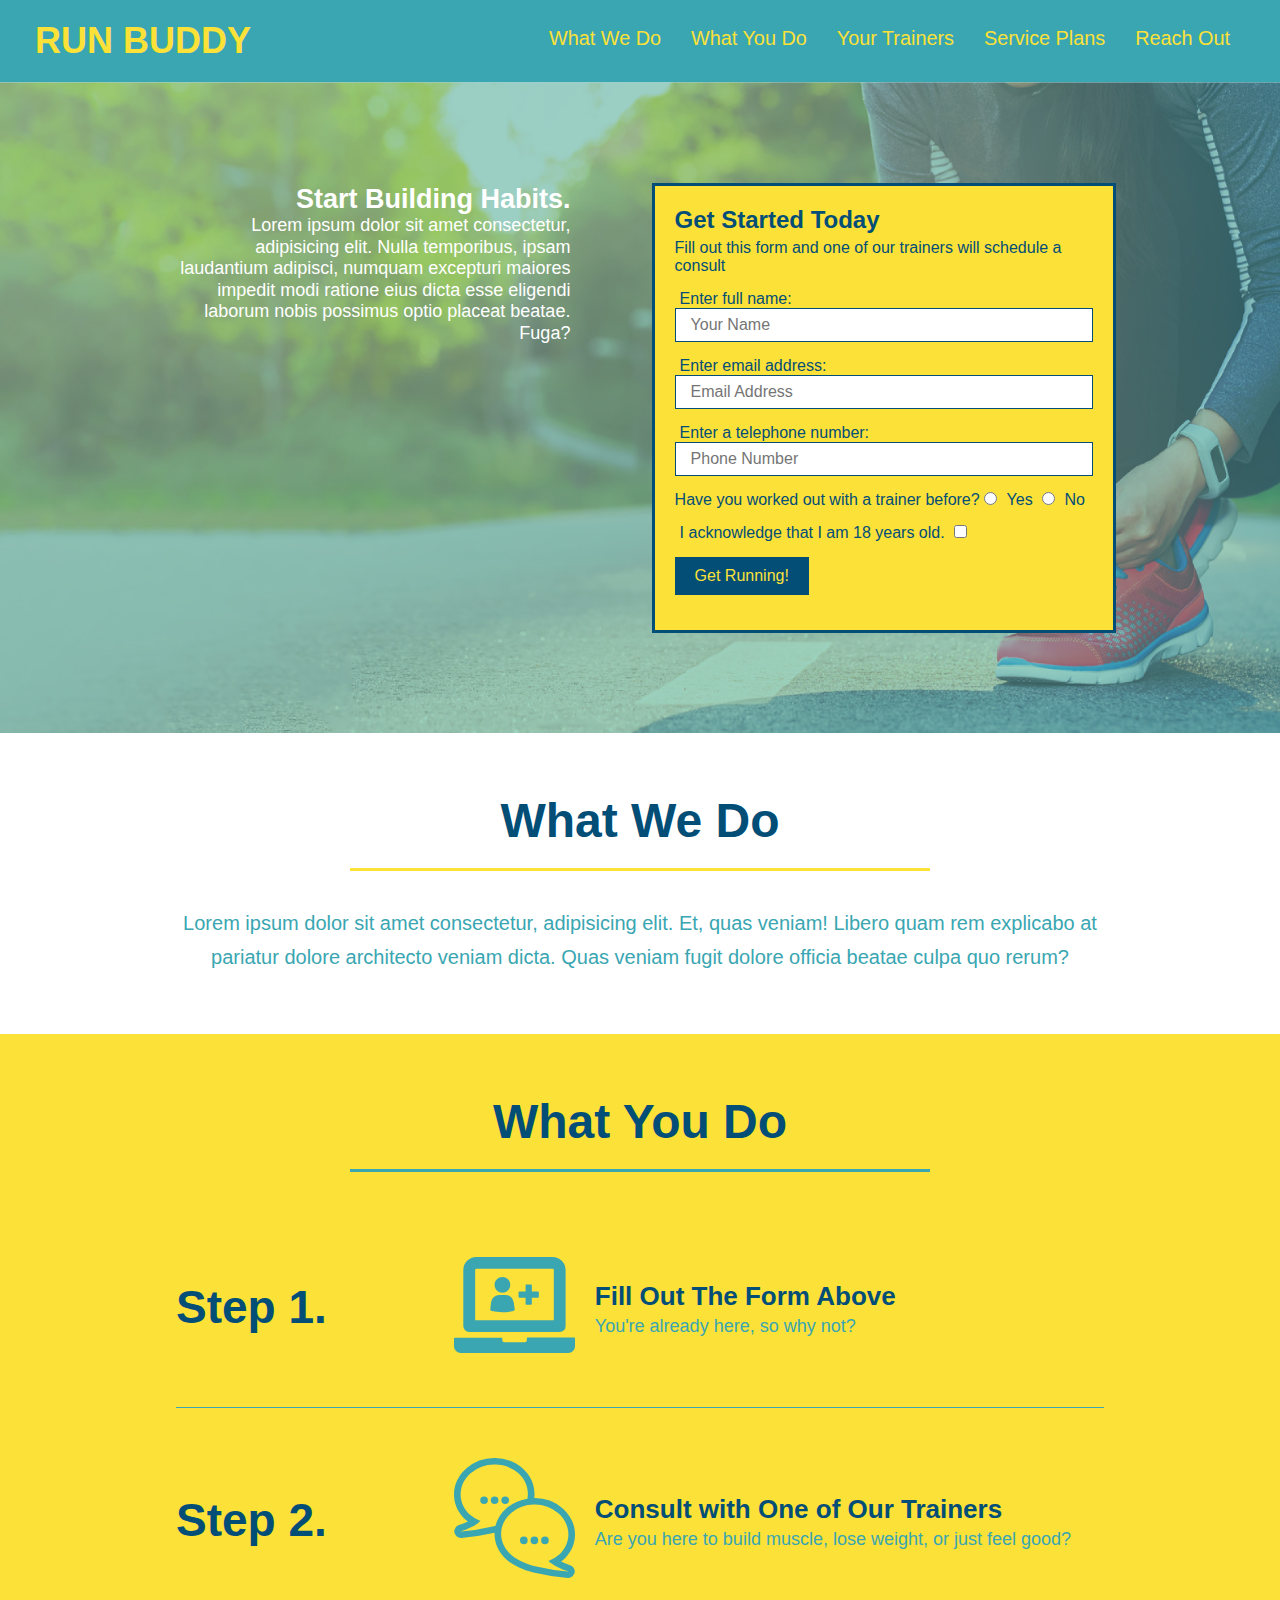
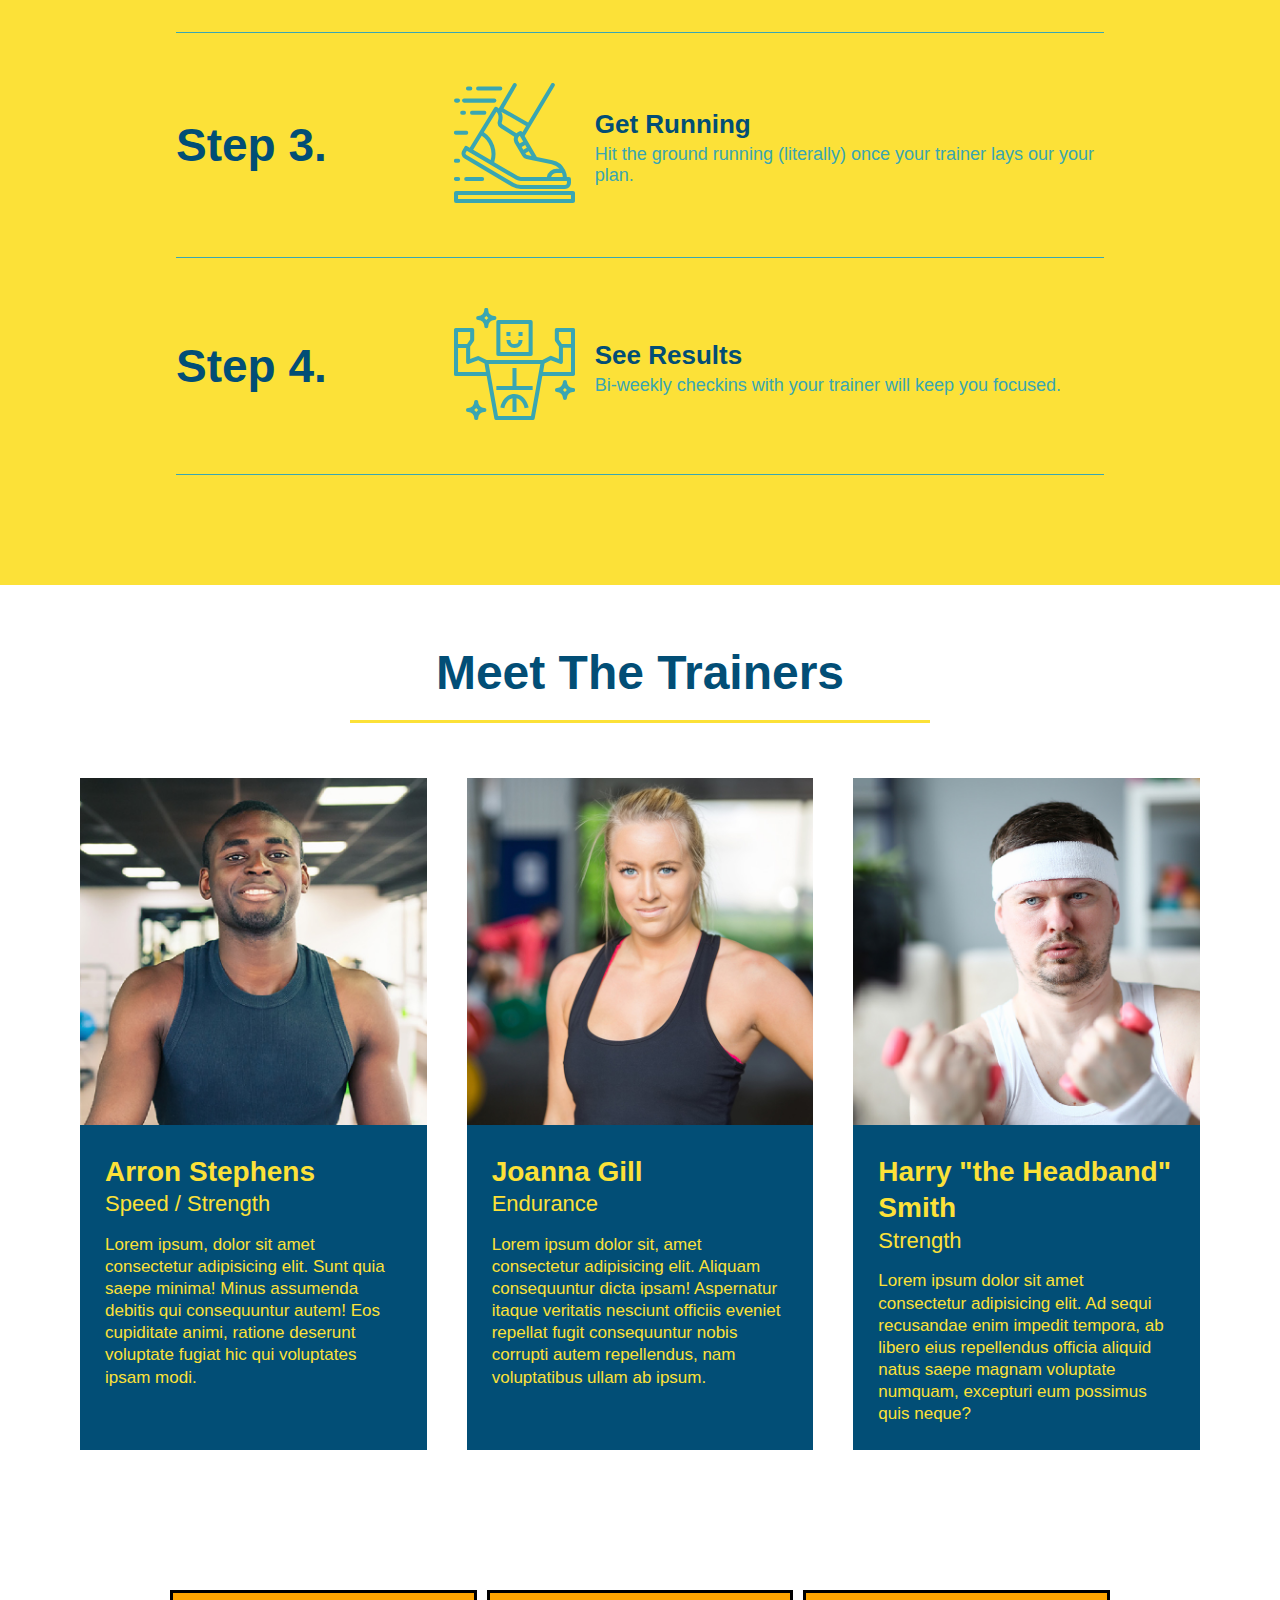
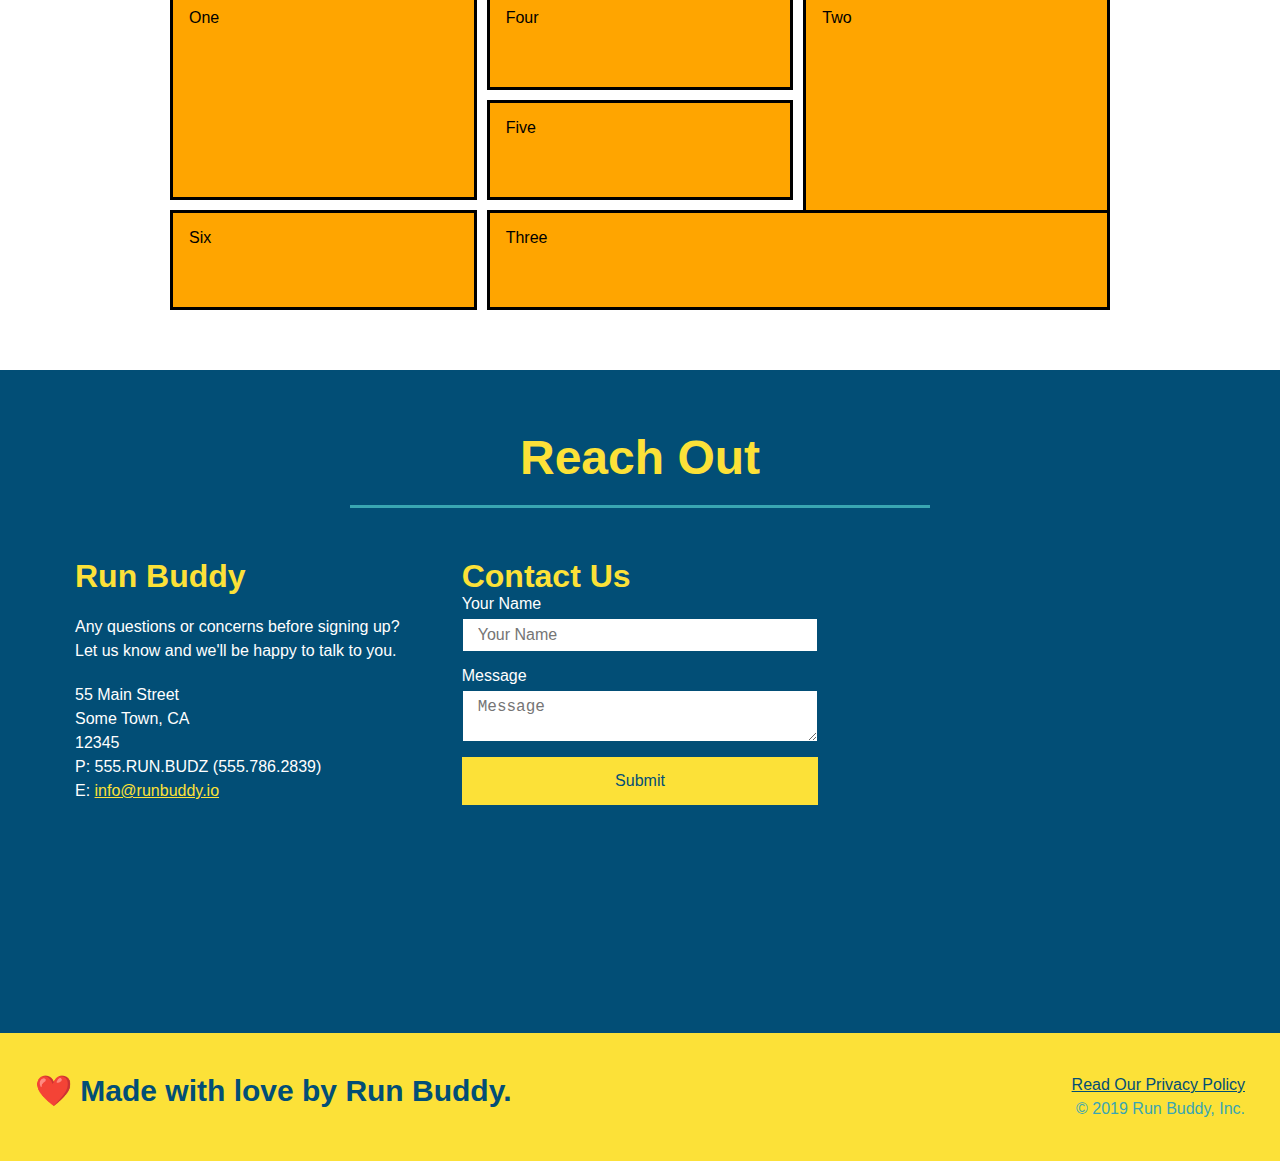
==== commit 39fb26d7: "example grid" ====
--- a/index.html
+++ b/index.html
@@ -176,14 +176,14 @@
             </div>
         </section>
         <!-- Service Grid Start -->
-        <section id="serive-plans" class="services">
-            <div class="service-grid-grid-container">
-                <div class="service-grid-item">One</div>
-                <div class="service-grid-item">Two</div>
-                <div class="service-grid-item">Three</div>
-                <div class="service-grid-item">Four</div>
-                <div class="service-grid-item">Five</div>
-                <div class="service-grid-item">Six</div>
+        <section id="servise-plans" class="services">
+            <div class="service-grid-container">
+                <div class="service-grid-item box1">One</div>
+                <div class="service-grid-item box2">Two</div>
+                <div class="service-grid-item box3">Three</div>
+                <div class="service-grid-item box4">Four</div>
+                <div class="service-grid-item box5">Five</div>
+                <div class="service-grid-item box6">Six</div>
             </div>
         </section>
         <!-- Service grid end -->
--- a/assets/css/style.css
+++ b/assets/css/style.css
@@ -265,14 +265,34 @@
 /* Trainer Style End*/
 /* Service Grid Style Start*/
 .service-grid-container {
+    max-width: 940px;
+    margin: 0 auto;
     display: grid;
-}
+    grid-template-columns: repeat(3, 1fr);
+    grid-template-rows: repeat(3, 100px);
+    grid-gap: 10px;
+}
+
 .service-grid-item {
-    width: 200px;
-    height: 50px;
     background-color: orange;
     border: solid;
+    padding: 1em;
     color: black;
+}
+
+.box1 {
+    grid-column: 1/ span 1;
+    grid-row: 1/ span 2;
+}
+
+.box2 {
+    grid-column: 3/4;
+    grid-row: 1/-1;
+}
+
+.box3 {
+    grid-column: 2 / span 2;
+    grid-row: 3 / span 1;
 }
 /* Service Grid Style End*/
 /* Reach Out Style Start*/
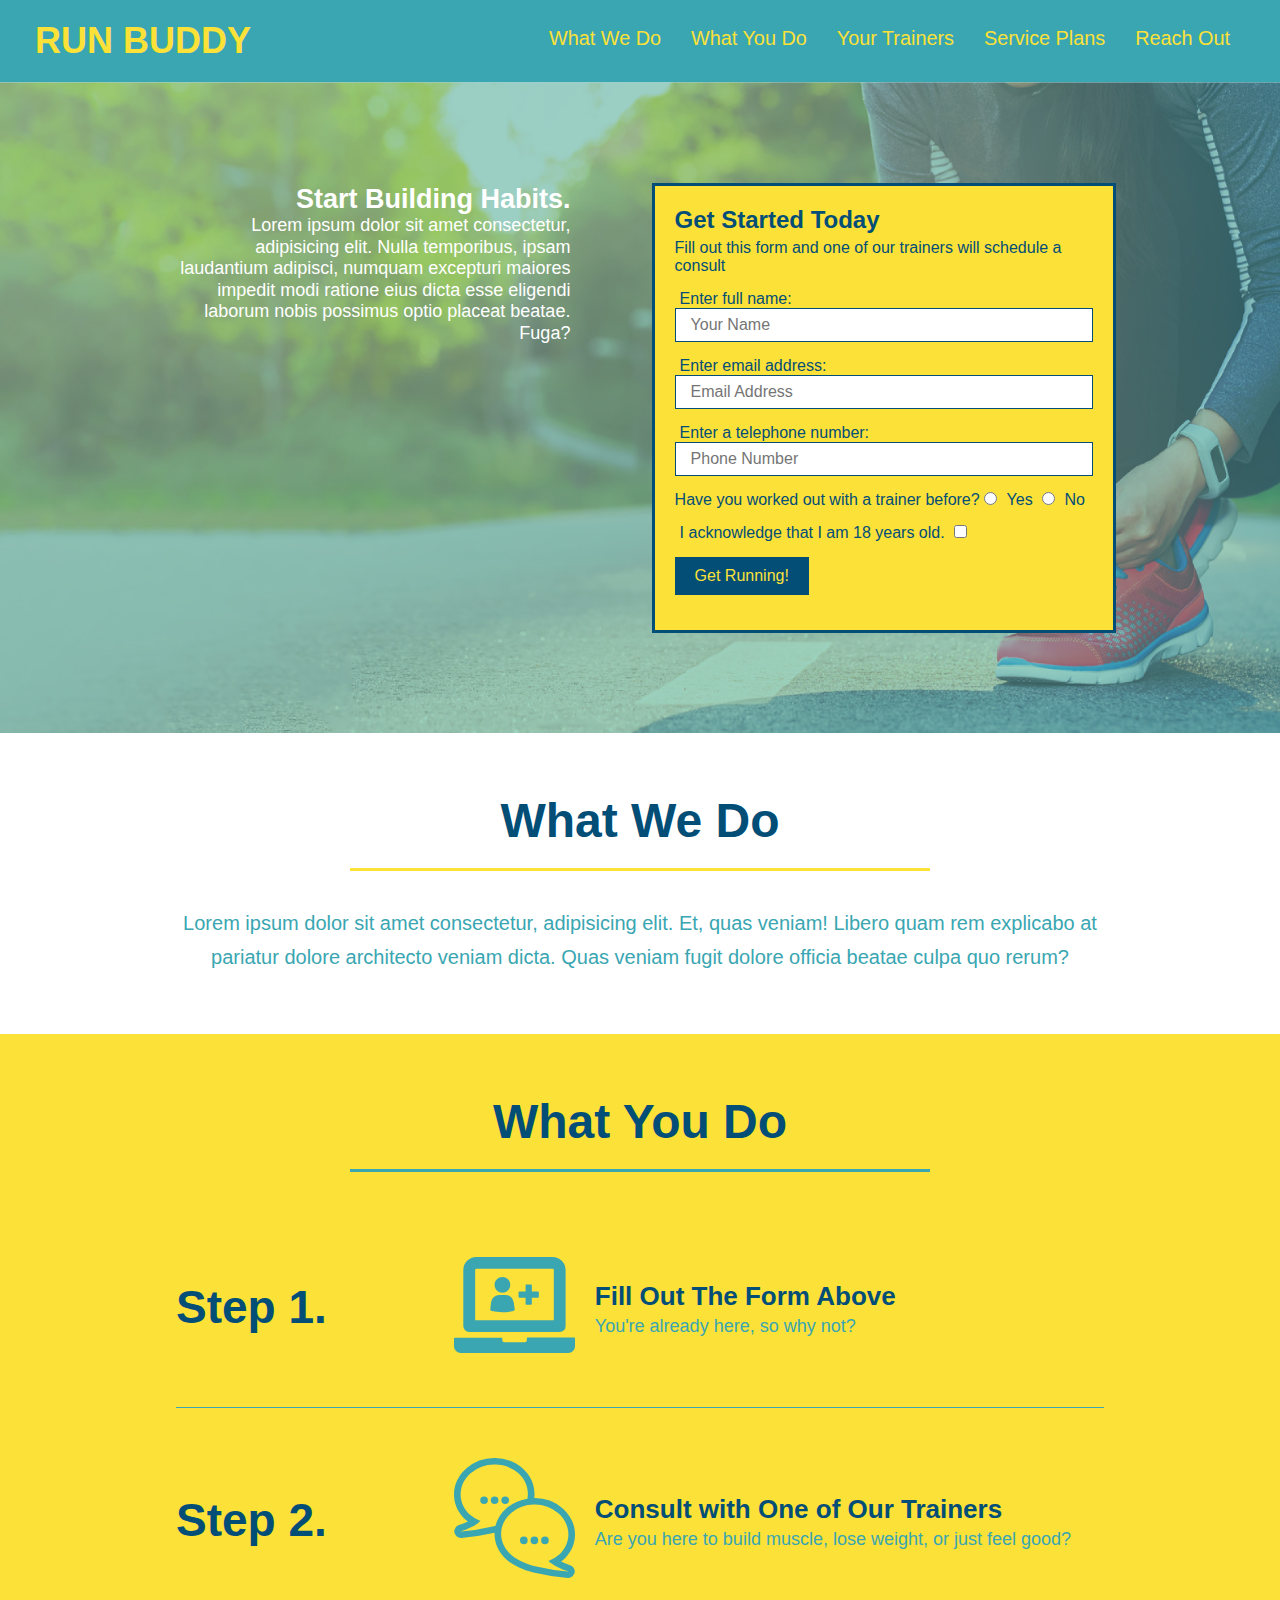
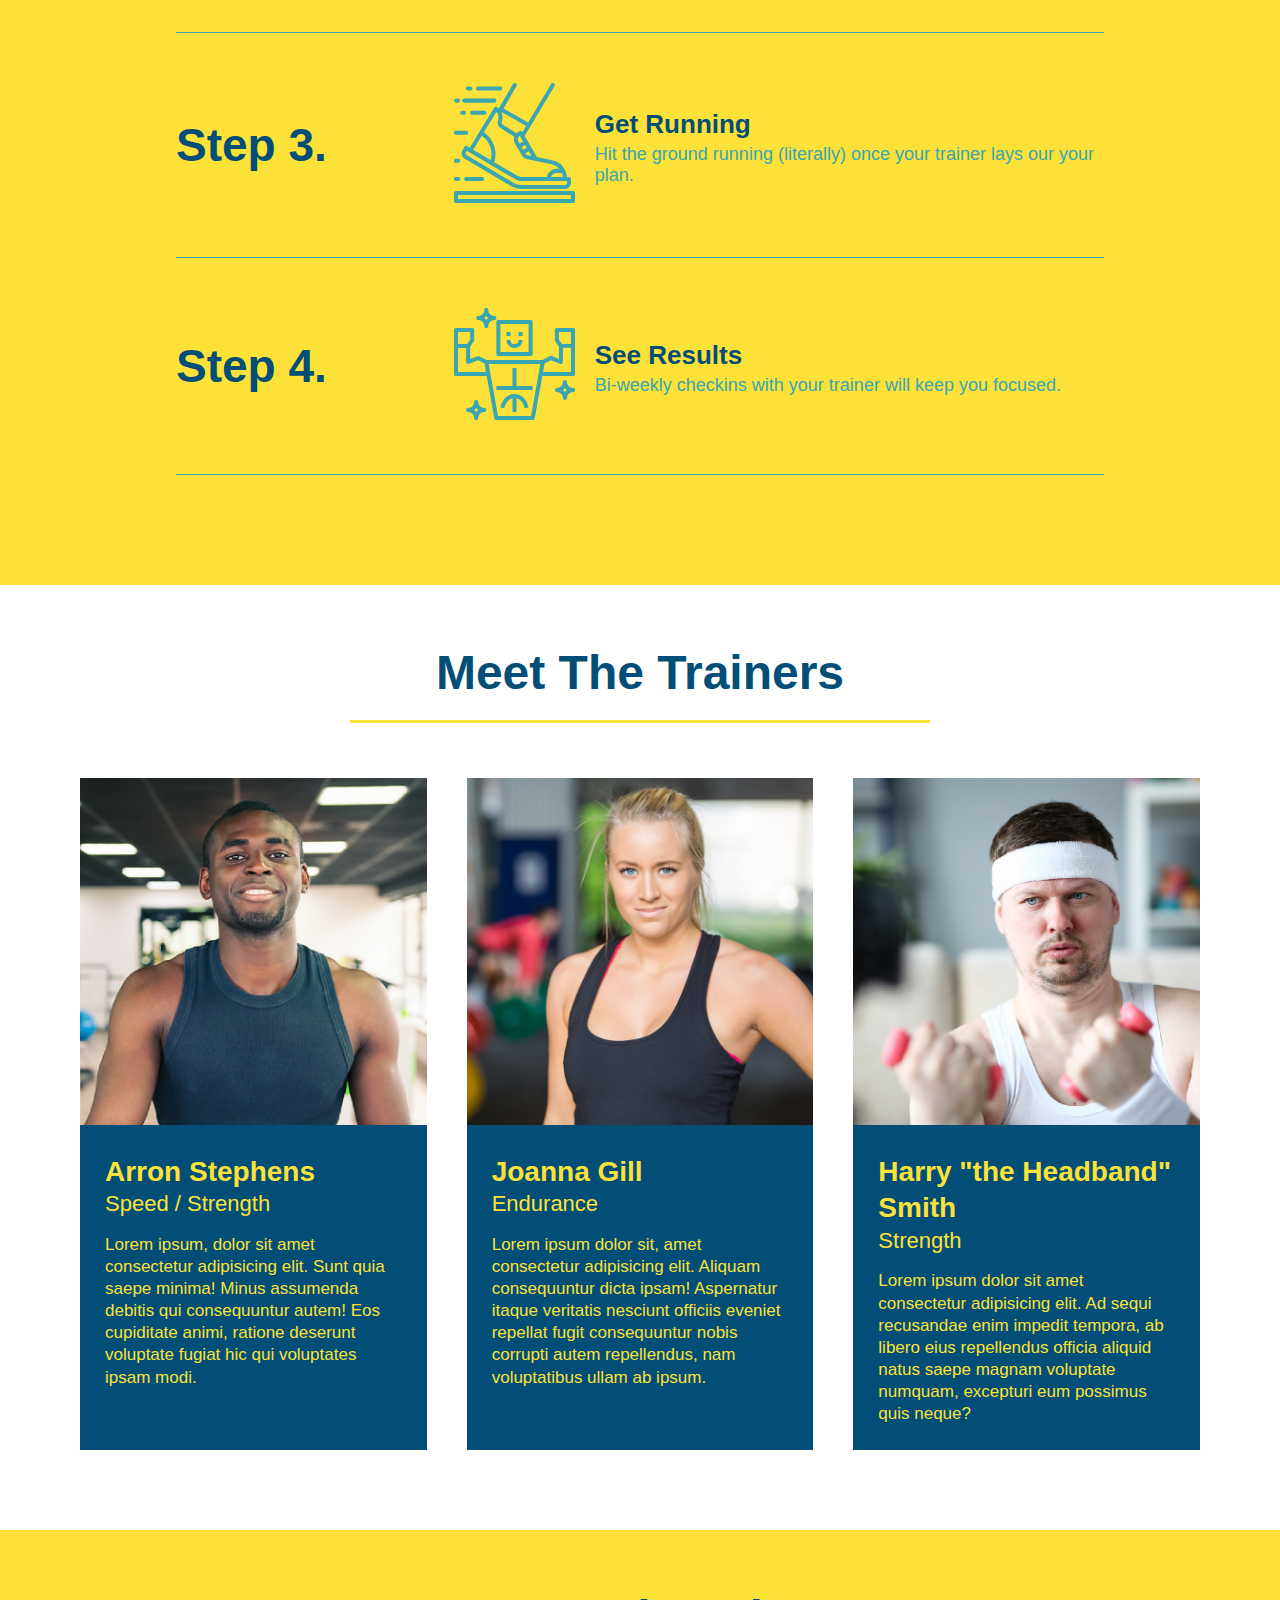
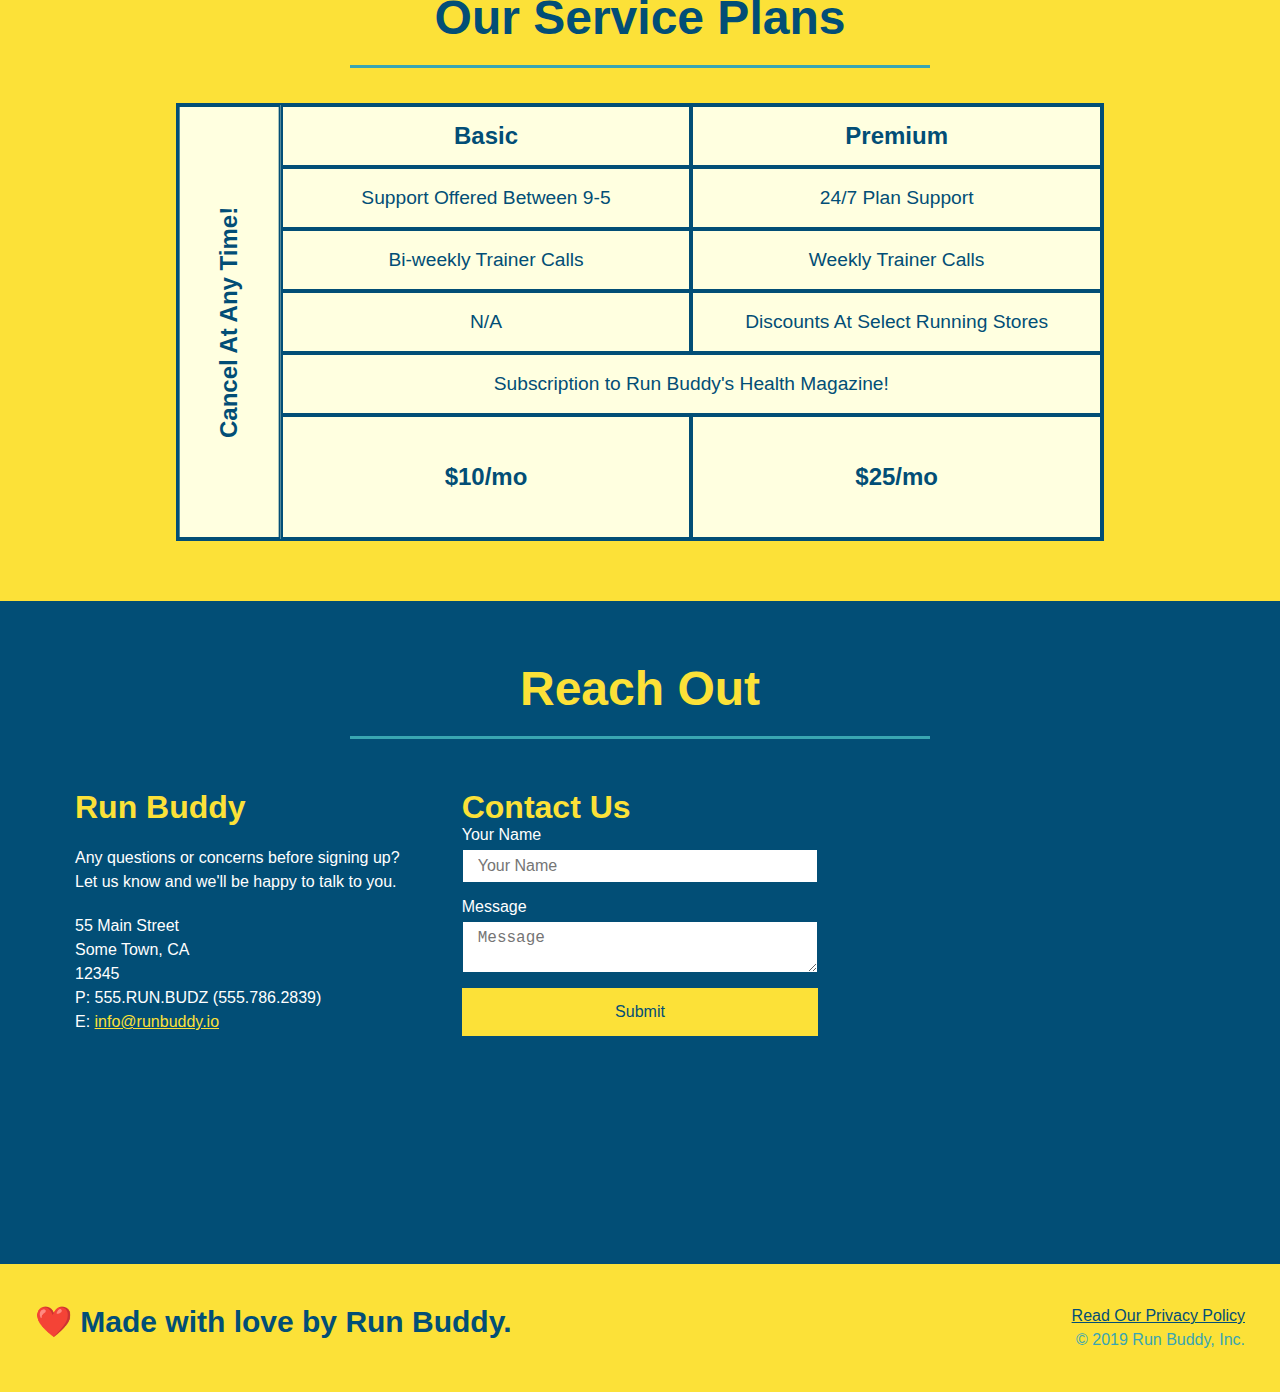
==== commit dab36d77: "added service table comparison" ====
--- a/index.html
+++ b/index.html
@@ -176,14 +176,50 @@
             </div>
         </section>
         <!-- Service Grid Start -->
-        <section id="servise-plans" class="services">
-            <div class="service-grid-container">
-                <div class="service-grid-item box1">One</div>
-                <div class="service-grid-item box2">Two</div>
-                <div class="service-grid-item box3">Three</div>
-                <div class="service-grid-item box4">Four</div>
-                <div class="service-grid-item box5">Five</div>
-                <div class="service-grid-item box6">Six</div>
+        <section id="service-plans" class="services">
+            <h2 class="section-title secondary-border">Our Service Plans</h2>
+
+            <div class="service-grid-wrapper">
+                <div class="service-grid-container">
+                    <!-- Headers -->
+                    <div class="service-grid-item grid-head basic">
+                        Basic
+                    </div>
+                    <div class="service-grid-item grid-head premium">
+                        Premium
+                    </div>
+                    <!-- Body -->
+                    <div class="service-grid-item basic">
+                        Support Offered Between 9-5
+                    </div>
+                    <div class="service-grid-item premium">
+                        24/7 Plan Support
+                    </div>
+                    <div class="service-grid-item basic">
+                        Bi-weekly Trainer Calls
+                    </div>
+                    <div class="service-grid-item premium">
+                        Weekly Trainer Calls
+                    </div>
+                    <div class="service-grid-item basic">
+                        N/A
+                    </div>
+                    <div class="service-grid-item premium">
+                        Discounts At Select Running Stores
+                    </div>
+                    <div class="service-grid-item both">
+                        Subscription to Run Buddy's Health Magazine!
+                    </div>
+                    <div class="service-grid-item grid-price basic">
+                        $10/mo
+                    </div>
+                    <div class="service-grid-item grid-price premium">
+                        $25/mo
+                    </div>
+                    <div class="service-grid-item cancel">
+                        Cancel At Any Time!
+                    </div>
+                </div>
             </div>
         </section>
         <!-- Service grid end -->
--- a/assets/css/style.css
+++ b/assets/css/style.css
@@ -264,35 +264,55 @@
 }
 /* Trainer Style End*/
 /* Service Grid Style Start*/
+.services {
+    background: #fce138;
+}
+
+.service-grid-wrapper {
+    display: flex;
+    width: 100%;
+    justify-content: center;
+}
+
 .service-grid-container {
-    max-width: 940px;
-    margin: 0 auto;
     display: grid;
-    grid-template-columns: repeat(3, 1fr);
-    grid-template-rows: repeat(3, 100px);
-    grid-gap: 10px;
+    /* repeat(iterator, size) */
+    grid-template-columns: 1fr repeat(2, 4fr);
+    grid-template-rows: repeat(5, 1fr) 2fr;
+    background: lightyellow;
+    width: 80%;
+    border: 2px solid #024e76;
+    color: #024e76;
+    font-size: 1.2rem;
 }
 
 .service-grid-item {
-    background-color: orange;
-    border: solid;
-    padding: 1em;
-    color: black;
-}
-
-.box1 {
-    grid-column: 1/ span 1;
-    grid-row: 1/ span 2;
-}
-
-.box2 {
-    grid-column: 3/4;
-    grid-row: 1/-1;
-}
-
-.box3 {
+    padding: 15px 0;
+    border: 2px solid #024e76;
+    display: flex;
+    align-items: center;
+    justify-content: center;
+    text-align: center;
+}
+
+.service-grid-item.basic {
+    grid-column: 2 / span 1;
+}
+
+.service-grid-item.both {
     grid-column: 2 / span 2;
-    grid-row: 3 / span 1;
+}
+
+.service-grid-item.cancel {
+    writing-mode: vertical-lr;
+    transform: rotate(180deg);
+    grid-column: 1;
+    grid-row: 1 / -1;
+}
+
+.grid-head, .grid-price, .service-grid-item.cancel {
+    font-size: 1.5rem;
+    font-weight: bold;
 }
 /* Service Grid Style End*/
 /* Reach Out Style Start*/
@@ -450,6 +470,25 @@
     .step-text {
         flex: 100%;
     }
+
+    .service-grid-container {
+        grid-template-columns: 1fr 1fr;
+    }
+
+    .service-grid-item.basic {
+        grid-column: 1;
+    }
+
+    .service-grid-item.both {
+        grid-column: 1 / -1;
+    }
+
+    .service-grid-item.cancel {
+        transform: none;
+        writing-mode: unset;
+        grid-column: 1 / -1;
+        grid-row: -1;
+    }
 }
 
 /* MEDIA QUERY FOR MOBILE PHONES AND SMALLER */
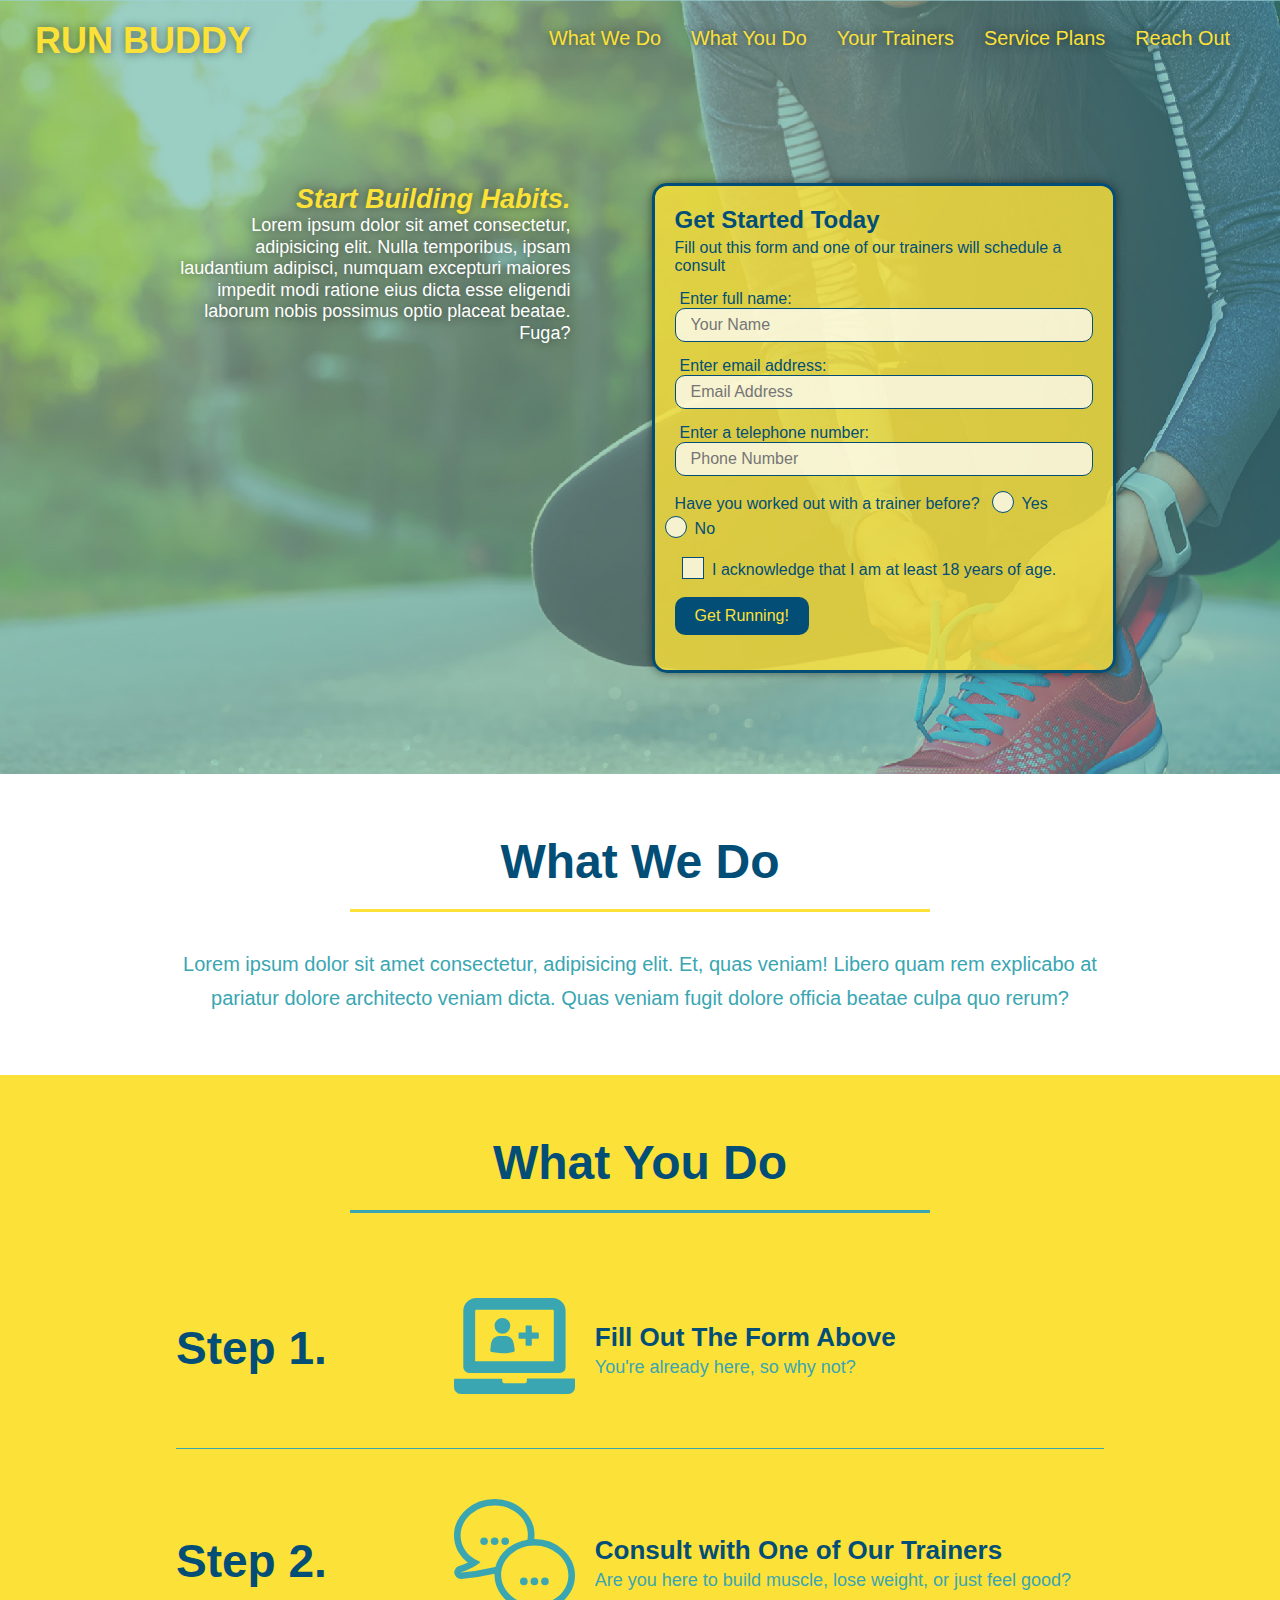
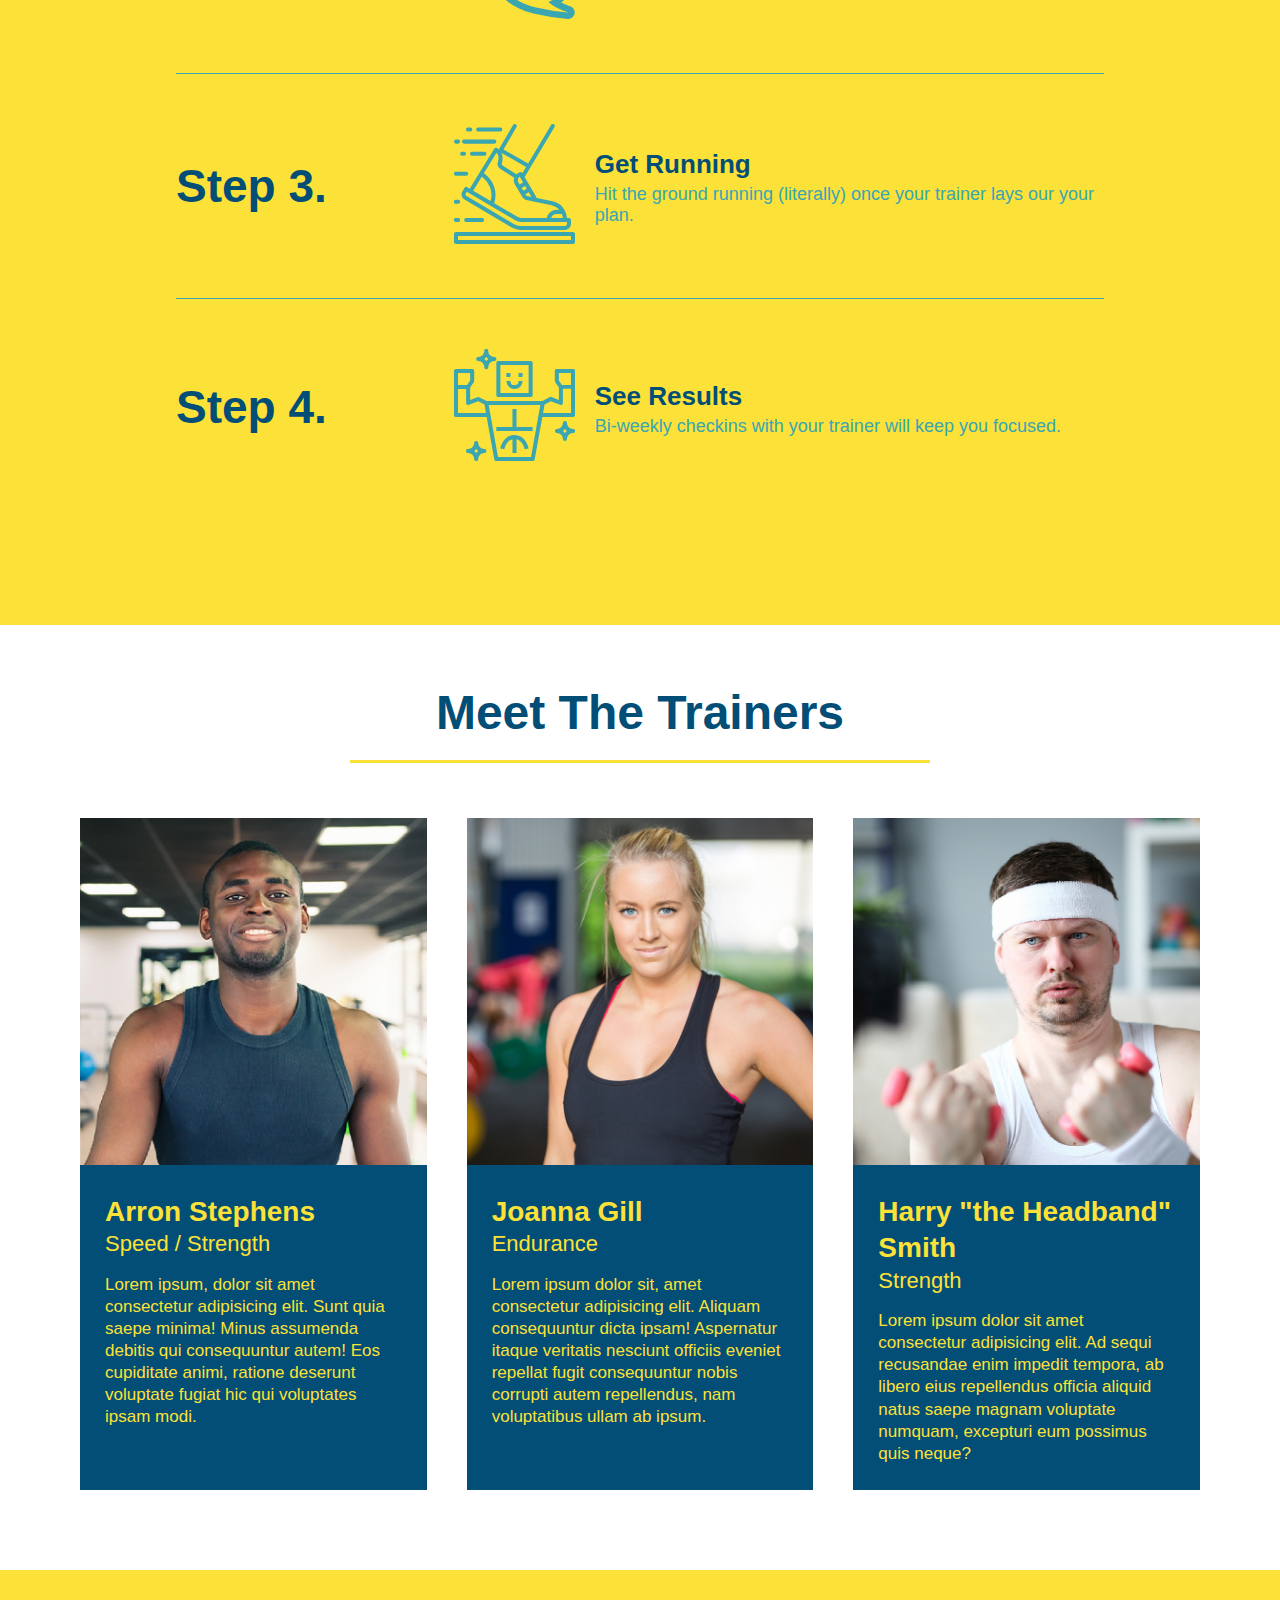
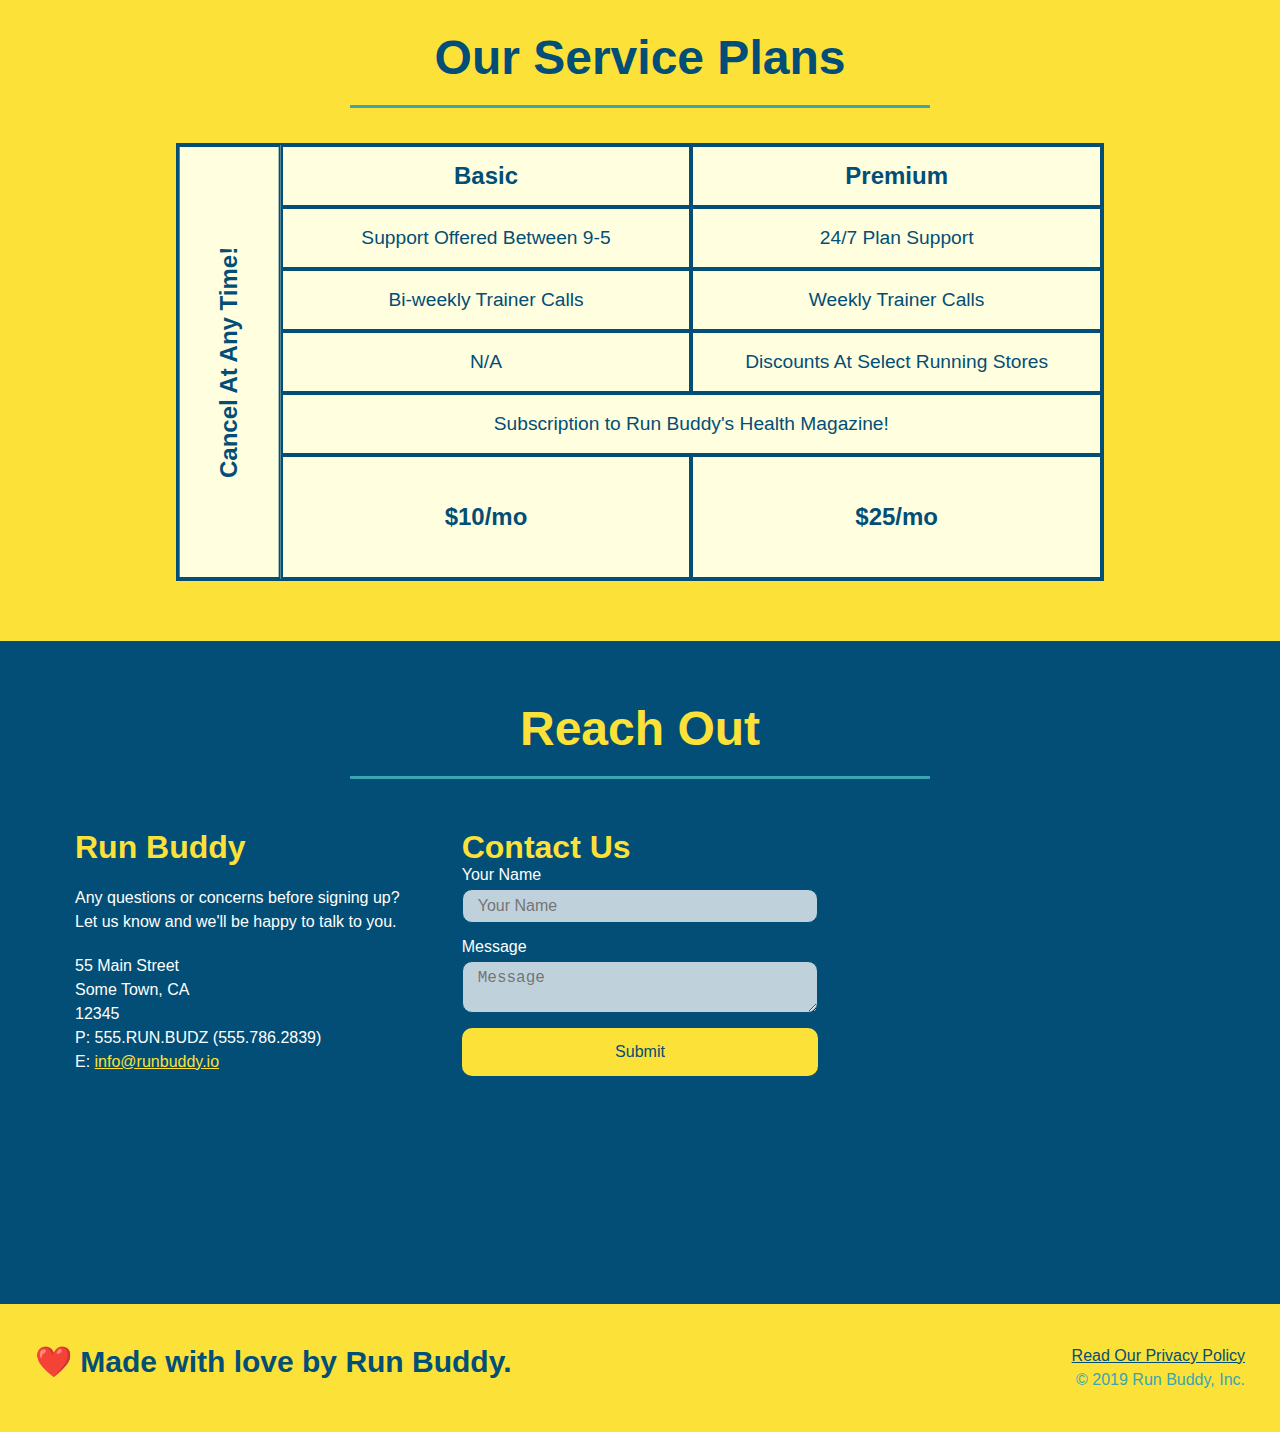
==== commit 6c9fa0c1: "final css touches" ====
--- a/index.html
+++ b/index.html
@@ -54,14 +54,20 @@
                 <input type="tel" placeholder="Phone Number" name="phone" id="phone" class="form-input"/>
                 <p>
                     Have you worked out with a trainer before?
-                    <input type="radio" name="trainer-confirm" id="trainer-yes"/>
-                    <label for="trainer-yes">Yes</label>
-                    <input type="radio" name="trainer-confirm" id="trainer-no"/>
-                    <label for="trainer-no">No</label>
+                    <span class="radio-wrapper">
+                        <input type="radio" name="trainer-confirm" id="trainer-yes" />
+                        <label for="trainer-yes">Yes</label>
+                    </span>
+                    <span class="radio-wrapper">
+                        <input type="radio" name="trainer-confirm" id="trainer-no" />
+                        <label for="trainer-no">No</label>
+                    </span>
                 </p>
                 <p>
-                    <label for="checkbox">I acknowledge that I am 18 years old.</label>
-                    <input type="checkbox" name="checkbox" id="age-confirm"/>
+                    <span class="checkbox-wrapper">
+                        <input type="checkbox" name="age-confirm" id="checkbox" />
+                        <label for="checkbox">I acknowledge that I am at least 18 years of age.</label>
+                    </span>
                 </p>
                 <p>
                     <button type="submit">
--- a/assets/css/style.css
+++ b/assets/css/style.css
@@ -1,3 +1,9 @@
+:root {
+    --primary-color: #fce138;
+    --secondary-color: #024e76;
+    --tertiary-color: #39a6b2;
+}
+
 * {
     margin: 0;
     padding: 0;
@@ -5,28 +11,38 @@
 }
 
 body {
-    color: #39a6b2;
+    color: var(--tertiary-color);
     font-family: Helvetica, Arial, sans-serif;
 }
 
 header {
+    background-image: url("../images/hero-bg.jpg");
+    background-size: cover;
+    background-position: center;
+    background-attachment: fixed;
+    background-position: 80%;
     padding: 20px 35px;
-    background-color: #39A6b2;
+    background-color: var(--tertiary-color);
     display: flex;
     justify-content: space-between;
     flex-wrap: wrap;
+    position: -webkit-sticky;
+    position: sticky;
+    top: 0;
+    z-index: 9999;
 }
 
 header h1 {
     font-weight: bold;
     font-size: 36px;
-    color: #fce138;
+    color: var(--primary-color);
     margin: 0;
+    text-shadow: 0 0 10px rgba(0, 0, 0, 0.5);
 }
 
 header a {
     text-decoration: none;
-    color: #fce138;
+    color: var(--primary-color);
 }
 
 header nav {
@@ -45,10 +61,18 @@
     padding: 10px 15px;
     font-weight: lighter;
     font-size: 1.55vw;
+    text-shadow: 0 0 10px rgba(0, 0, 0, 0.5);
+}
+
+header nav ul li a:hover {
+    background: var(--primary-color);
+    color: var(--secondary-color);
+    border-radius: 15px;
+    text-shadow: none;
 }
 
 footer {
-    background: #fce138;
+    background: var(--primary-color);
     width: 100%;
     padding: 40px 35px;
     display: flex;
@@ -57,7 +81,7 @@
 }
 
 footer h2 {
-    color: #024e76;
+    color: var(--secondary-color);
     font-size: 30px;
     margin: 0
 }
@@ -68,7 +92,7 @@
 }
 
 footer a {
-    color: #024e76;
+    color: var(--secondary-color);
 }
 
 section {
@@ -80,6 +104,8 @@
     background-image: url("../images/hero-bg.jpg");
     background-size: cover;
     background-position: center;
+    background-attachment: fixed;
+    background-position: 80%;
     display: flex;
     justify-content: center;
     flex-wrap: wrap;
@@ -93,21 +119,24 @@
     color: #fff;
     font-size: 18px;
     line-height: 1.2;
-}
-
-.hert-cta h2 {
+    text-shadow: 0 0 10px rgba(0, 0, 0, 0.5);
+}
+
+.hero-cta h2 {
     font-style: italic;
     font: 55px;
-    color: #fce138;
+    color: var(--primary-color);
 }
 
 .hero-form {
-    background-color: #fce138;
+    background-color: rgba(252, 225, 56, 0.8);
     padding: 20px;
-    color: #024e76;
-    border: solid 3px #024e76;
+    color: var(--secondary-color);
+    border: solid 3px var(--secondary-color);
     width: 40%;
     margin: 3.5%;
+    box-shadow: 0 0 10px rgba(0, 0, 0, 0.5);
+    border-radius: 15px;
 }
 
 .hero-form h3 {
@@ -120,31 +149,103 @@
 }
 
 .form-input {
-    border: 1px solid #024e76;
+    border: 1px solid var(--secondary-color);
     display: block;
     padding: 7px 15px;
     font-size: 16px;
-    color: #024e76;
+    color: var(--secondary-color);
     width: 100%;
     margin-bottom: 15px;
+    border-radius: 10px;
+    background-color: rgba(255, 255, 255, 0.75);
+}
+
+.form-input:focus {
+    background-color: rgba(255, 255, 255, 1);
+    outline: none;
 }
 
 .hero-form label {
     margin: 0 5px;
 }
 
+.checkbox-wrapper input, .radio-wrapper input {
+    opacity: 0
+}
+
+.checkbox-wrapper label, .radio-wrapper label {
+    position: relative;
+    left: 10px;
+    margin: 10px;
+    line-height: 1.6;
+}
+
+.checkbox-wrapper label::before, .radio-wrapper label::before {
+    content: "";
+    height: 20px;
+    width: 20px;
+    background: rgba(255, 255, 255, 0.75);
+    border: 1px solid var(--secondary-color);
+    position: absolute;
+    top: -4px;
+    left: -30px;
+}
+
+.radio-wrapper label::before {
+    border-radius: 50%;
+}
+
+.radio-wrapper label::after {
+    content: "";
+    width: 20px;
+    height: 20px;
+    border-radius: 50%;
+    background: var(--secondary-color);
+    position: absolute;
+    left: -29px;
+    top: -3px;
+    background-image: radial-gradient(circle, var(--tertiary-color), var(--secondary-color));
+}
+
+.checkbox-wrapper label::after {
+    content: "";
+    height: 6px;
+    width: 14px;
+    border-left: 2px solid var(--secondary-color);
+    border-bottom: 2px solid var(--secondary-color);
+    position: absolute;
+    left: -26px;
+    top: -1px;
+    transform: rotate(-58deg)
+}
+
+.checkbox-wrapper input + label::after,
+.radio-wrapper input + label::after {
+    content: none;
+}
+
+.checkbox-wrapper input:checked + label::after,
+.radio-wrapper input:checked + label::after {
+    content: "";
+}
+
 .hero-form button {
-    color: #fce138;
-    background-color: #024e76;
+    color: var(--primary-color);
+    background-color: var(--secondary-color);
     border: none;
     padding: 10px 20px;
     font-size: 16px;
+    border-radius: 10px;
+}
+
+.hero-form button:hover {
+    background-color: var(--tertiary-color);
 }
 /* Hero Style End*/
 
 .section-title {
     font-size: 48px;
-    color: #024e76;
+    color: var(--secondary-color);
     border-bottom: 3px solid;
     padding-bottom: 20px;
     text-align: center;
@@ -154,16 +255,16 @@
 }
 
 .primary-border {
-    border-color: #fce138;
+    border-color: var(--primary-color);
 }
 
 .secondary-border {
-    border-color: #39a6b2;
+    border-color: var(--tertiary-color);
 }
 
 .intro p {
     line-height: 1.7;
-    color: #39a6b2;
+    color: var(--tertiary-color);
     width: 80%;
     font-size: 20px;
     margin: 0 auto;
@@ -172,22 +273,25 @@
 
 /* What You Do Style Start*/
 .steps {
-    background: #fce138;
+    background: var(--primary-color);
 }
 
 .step {
     margin: 50px auto;
     padding-bottom: 50px;
     width: 80%;
-    border-bottom: 1px solid #39a6b2;
     display: flex;
     flex-wrap: wrap;
     align-items: center;
     justify-content: space-between;
 }
 
+.step:not(:last-child) {
+    border-bottom: 1px solid var(--tertiary-color);
+}
+
 .step h3 {
-    color: #024e76;
+    color: var(--secondary-color);
     font-size: 46px;
     flex: 1 30%;
 }
@@ -215,11 +319,11 @@
 .step-text h4 {
     font-size: 26px;
     line-height: 1.5;
-    color: #024e76;
+    color: var(--secondary-color);
 }
 
 .step-text p {
-    color: #39a6b2;
+    color: var(--tertiary-color);
     font-size: 18px;
 }
 /* What You Do Style End*/
@@ -235,8 +339,8 @@
 
 .trainer {
     margin: 20px;
-    background: #024e76;
-    color: #fce138;
+    background: var(--secondary-color);
+    color: var(--primary-color);
     flex: 1;
 }
 
@@ -265,7 +369,7 @@
 /* Trainer Style End*/
 /* Service Grid Style Start*/
 .services {
-    background: #fce138;
+    background: var(--primary-color);
 }
 
 .service-grid-wrapper {
@@ -281,14 +385,14 @@
     grid-template-rows: repeat(5, 1fr) 2fr;
     background: lightyellow;
     width: 80%;
-    border: 2px solid #024e76;
-    color: #024e76;
+    border: 2px solid var(--secondary-color);
+    color: var(--secondary-color);
     font-size: 1.2rem;
 }
 
 .service-grid-item {
     padding: 15px 0;
-    border: 2px solid #024e76;
+    border: 2px solid var(--secondary-color);
     display: flex;
     align-items: center;
     justify-content: center;
@@ -317,11 +421,11 @@
 /* Service Grid Style End*/
 /* Reach Out Style Start*/
 .contact {
-    background: #024e76;
+    background: var(--secondary-color);
 }
 
 .contact h2 {
-    color: #fce138;
+    color: var(--primary-color);
 }
 
 .contact-info {
@@ -344,7 +448,7 @@
 }
 
 .contact-info h3 {
-    color: #fce138;
+    color: var(--primary-color);
     font-size: 32px;
 }
 
@@ -356,30 +460,42 @@
 }
 
 .contact-info a {
-    color: #fce138;
+    color: var(--primary-color);
 }
 
 .contact-form input, .contact-form textarea {
-    border: 1px solid #024e76;
+    border: 1px solid var(--secondary-color);
     display: block;
     padding: 7px 15px;
     font-size: 16px;
-    color: #024e76;
+    color: var(--secondary-color);
     width: 100%;
     margin-bottom: 15px;
     margin-top: 5px;
+    border-radius: 10px;
+    background-color: rgba(255, 255, 255, 0.75);
+}
+
+.contact-form input:focus, .contact-form textarea:focus {
+    background-color: rgba(255, 255, 255, 1);
+    outline: none;
 }
 
 .contact-form button {
     width: 100%;
     border: none;
-    background: #fce138;
-    color: #024e76;
+    background: var(--primary-color);
+    color: var(--secondary-color);
     text-align: center;
     padding: 15px 0;
     font-size: 16px;
-}
-
+    border-radius: 10px;
+}
+
+.contact-form button:hover {
+    color: var(--primary-color);
+    background: var(--tertiary-color);
+}
 /* Reach Out Style End*/
 
 /* Utility Classes*/
@@ -398,6 +514,7 @@
 /* MEDIA QUERY FOR SMALLER DESKTOP SCREENS AND SMALLER */
 @media screen and (max-width: 980px) {
     header {
+        position: relative;
         padding-bottom: 0;
         justify-content: center;
     }
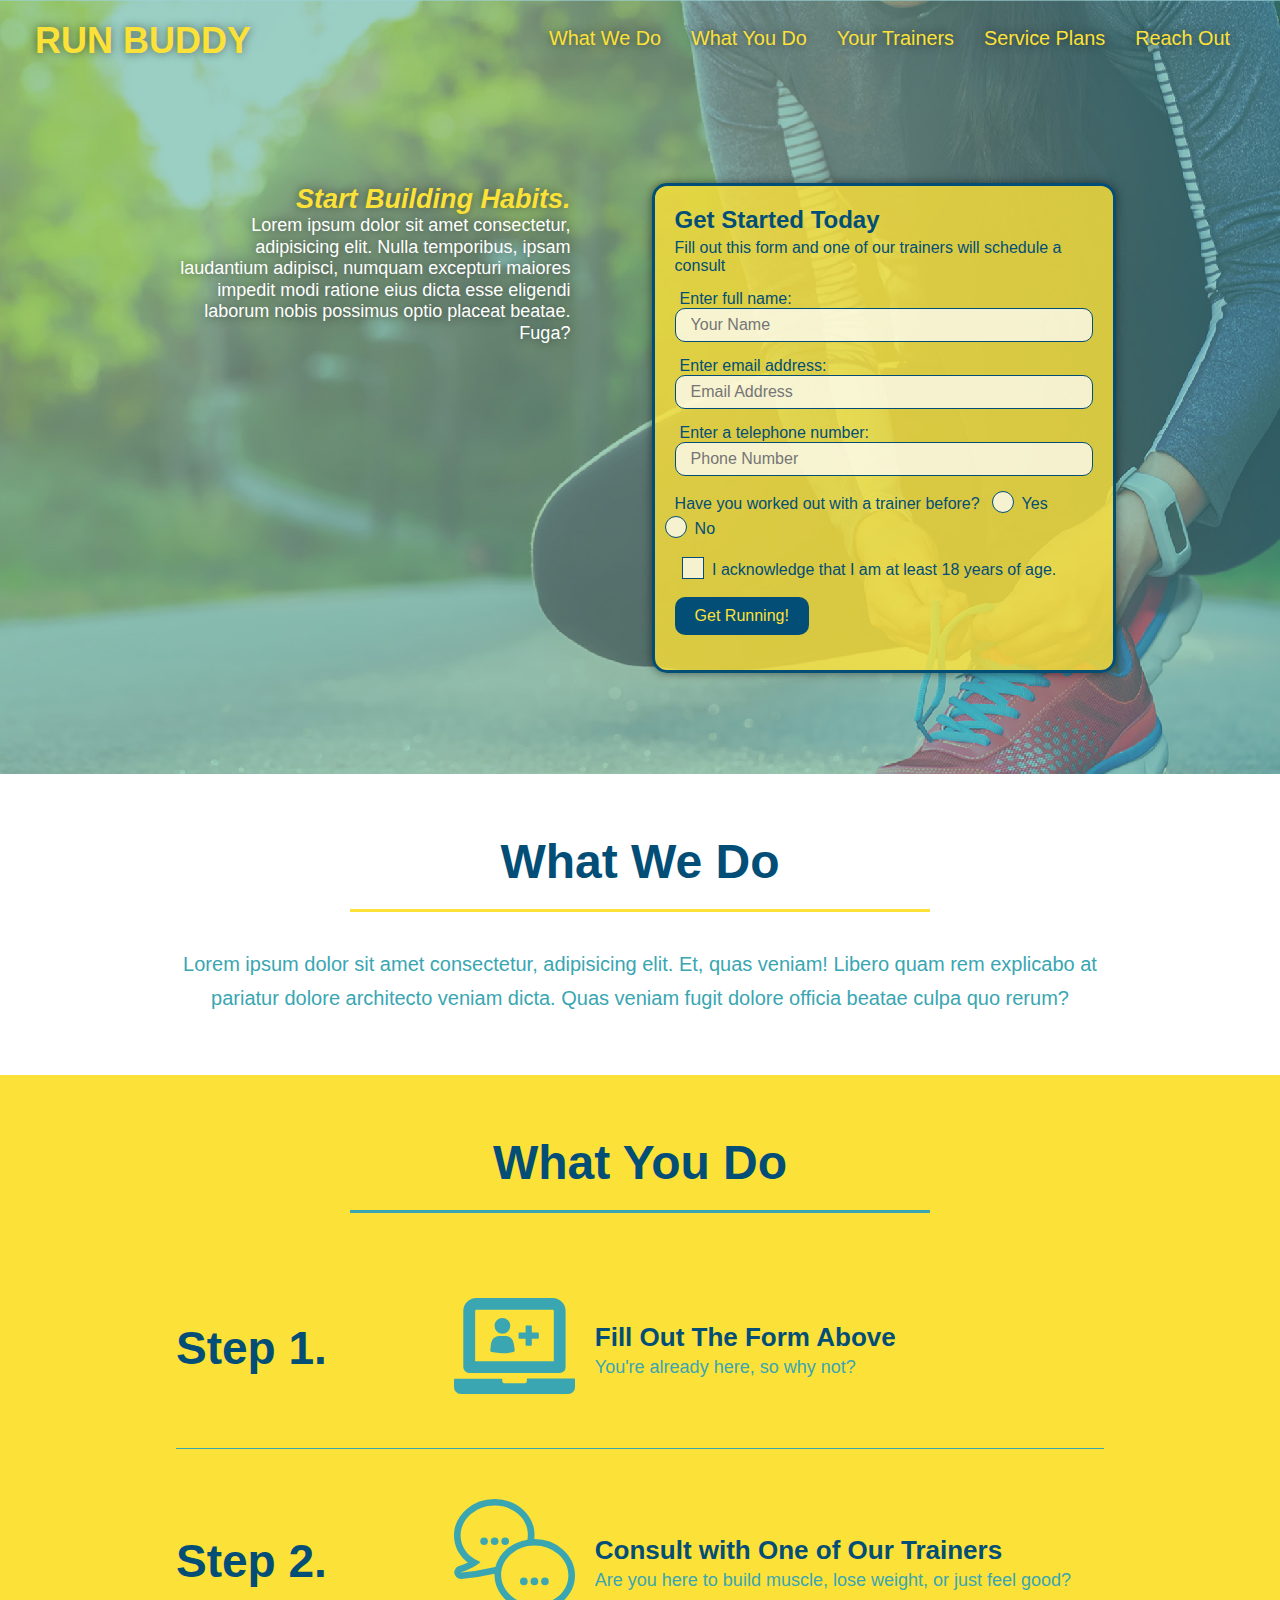
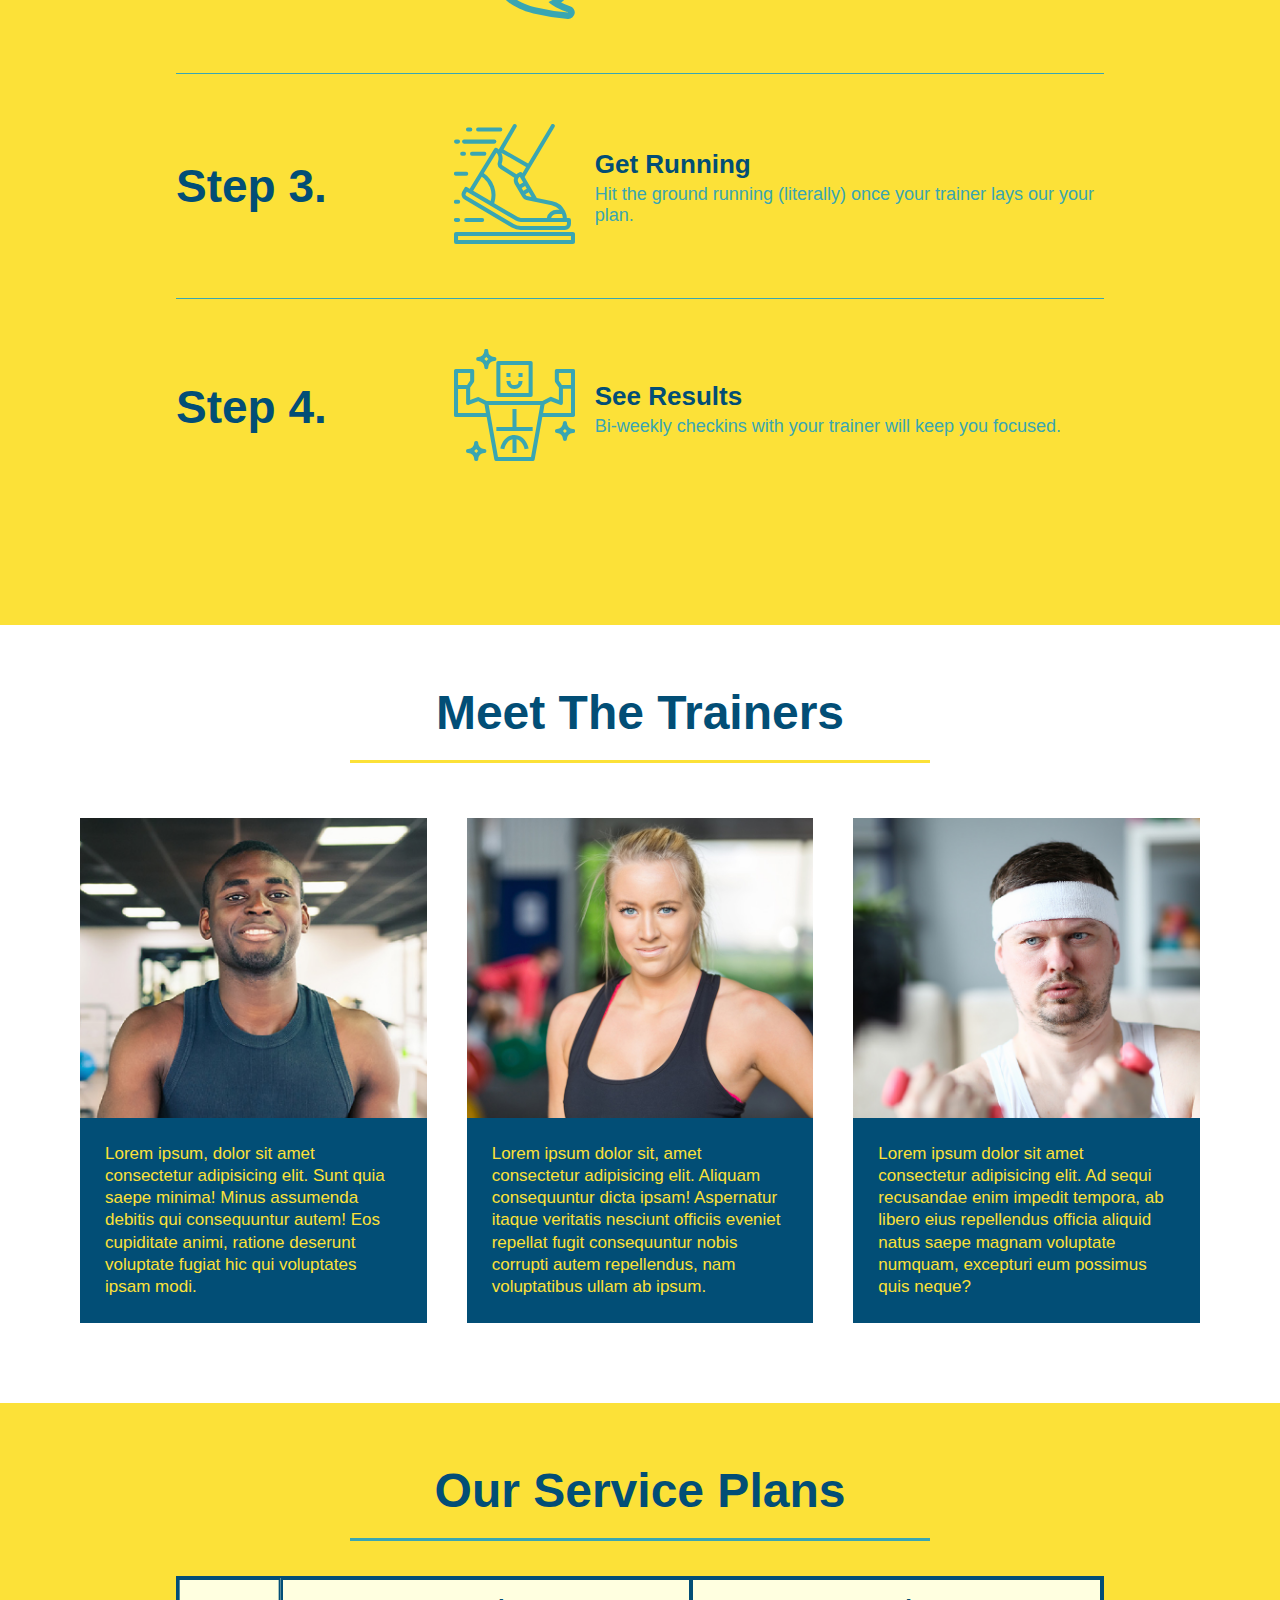
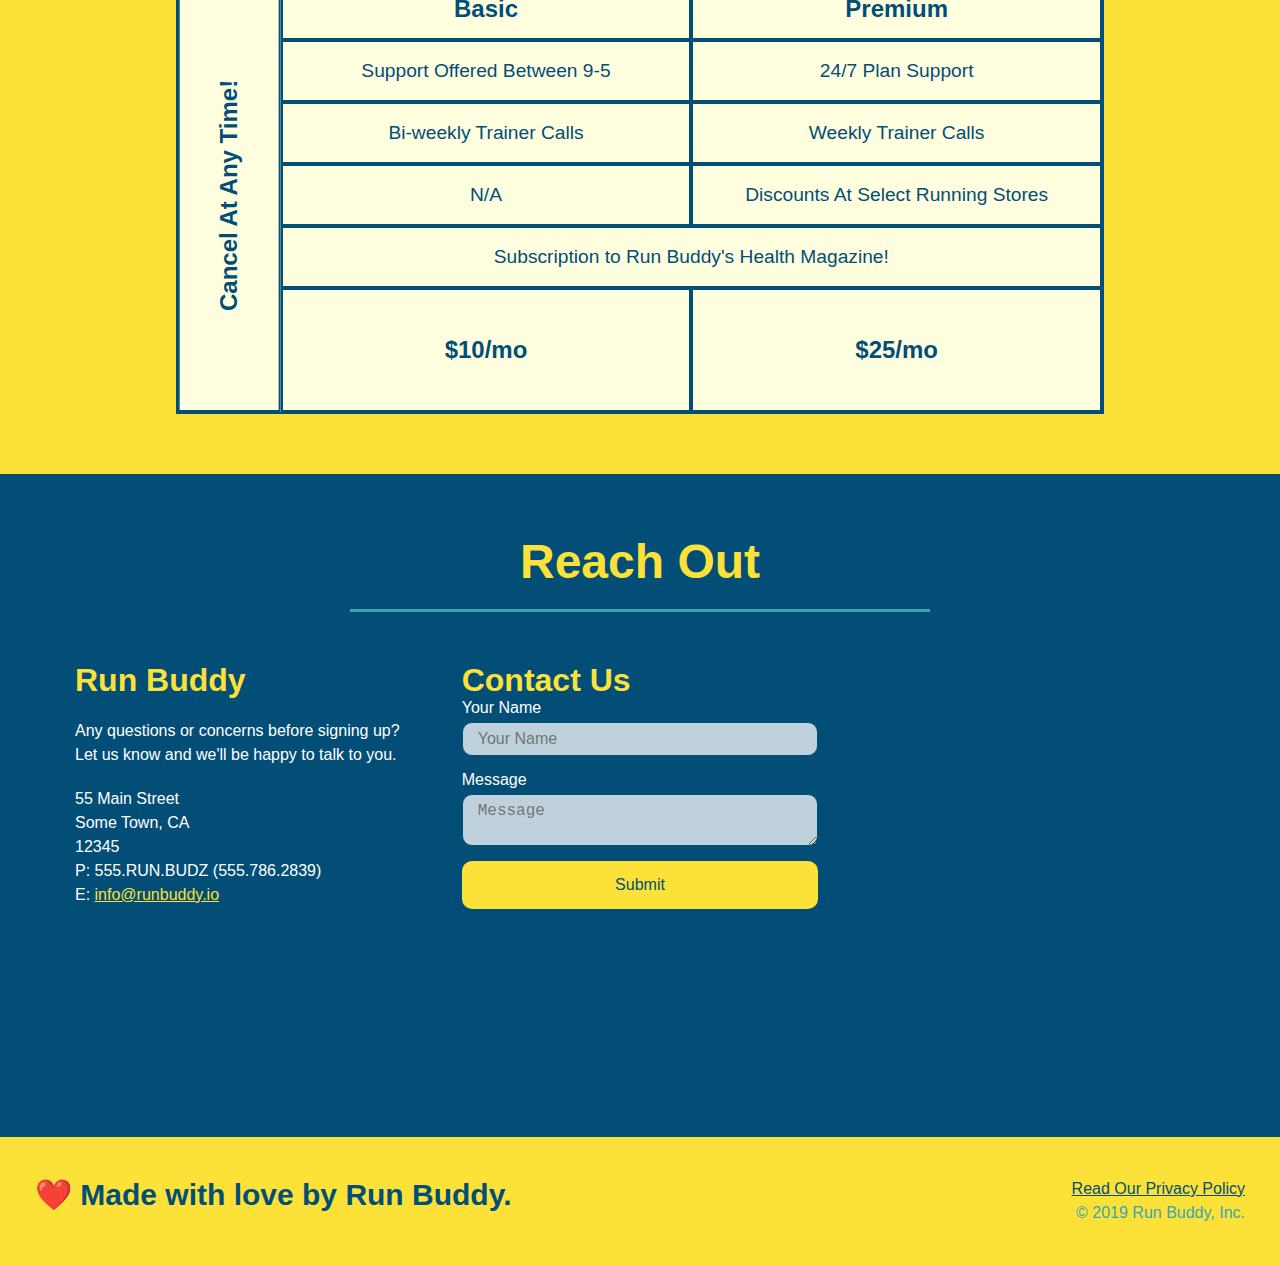
==== commit e26af7bc: "trainer hover animation" ====
--- a/index.html
+++ b/index.html
@@ -148,10 +148,15 @@
             </div>
             <div class="trainers">
                 <article class="trainer">
-                    <img src="./assets/images/trainer-1.jpg" alt="Arron Stephens in his workout clothes, ready to pump iron"/>
+                    <div class="trainer-img trainer-1">
+                        <div>
+                            <h3>Arron Stephens</h3>
+                            <h4>Speed / Strenght</h4>
+                        </div>
+                    </div>
                     <div class="trainer-bio">
-                        <h3 class="trainer-name">Arron Stephens</h3>
-                        <h4 class="trainer-role">Speed / Strength</h4>
+                        <h3>Arron Stephens</h3>
+                        <h4>Speed / Strenght</h4>
                         <p>
                             Lorem ipsum, dolor sit amet consectetur adipisicing elit. Sunt quia saepe minima! Minus assumenda debitis qui consequuntur autem! Eos cupiditate animi, ratione deserunt voluptate fugiat hic qui voluptates ipsam modi.
                         </p>
@@ -159,10 +164,15 @@
                 </article>
                 <!-- second trainer bio-->
                 <article class="trainer">
-                    <img src="./assets/images/trainer-2.jpg" alt="Joanna Gill cooling off after a workout"/>
+                    <div class="trainer-img trainer-2">
+                        <div>
+                            <h3>Joanna Gill</h3>
+                            <h4>Endurance</h4>
+                        </div>
+                    </div>
                     <div class="trainer-bio">
-                        <h3 class="trainer-name">Joanna Gill</h3>
-                        <h4 class="trainer-role">Endurance</h4>
+                        <h3>Joanna Gill</h3>
+                        <h4>Endurance</h4>
                         <p>
                             Lorem ipsum dolor sit, amet consectetur adipisicing elit. Aliquam consequuntur dicta ipsam! Aspernatur itaque veritatis nesciunt officiis eveniet repellat fugit consequuntur nobis corrupti autem repellendus, nam voluptatibus ullam ab ipsum.
                         </p>
@@ -170,10 +180,15 @@
                 </article>
                 <!-- third trainer bio-->
                 <article class="trainer">
-                    <img src="./assets/images/trainer-3.jpg" alt="Harry Smith wearing a headband and lifting comically pink weights" />
+                    <div class="trainer-img trainer-3">
+                        <div>
+                            <h3>Harry "the Headband" Smith</h3>
+                            <h4>Strength</h4>
+                        </div>
+                    </div>
                     <div class="trainer-bio">
-                        <h3 class="trainer-name">Harry "the Headband" Smith</h3>
-                        <h4 class="trainer-role">Strength</h4>
+                        <h3>Harry "the Headband" Smith</h3>
+                        <h4>Strength</h4>
                         <p>
                             Lorem ipsum dolor sit amet consectetur adipisicing elit. Ad sequi recusandae enim impedit tempora, ab libero eius repellendus officia aliquid natus saepe magnam voluptate numquam, excepturi eum possimus quis neque?
                         </p>
--- a/assets/css/style.css
+++ b/assets/css/style.css
@@ -344,8 +344,66 @@
     flex: 1;
 }
 
-.trainer img {
+.trainer-img {
     width: 100%;
+    min-height: 300px;
+    background-size: cover;
+    display: flex;
+    padding: 15px;
+    align-items: flex-end;
+    position: relative;
+    overflow: hidden;
+}
+
+.trainer:hover .trainer-img::after {
+    background: linear-gradient(rgba(252, 225, 56, 0.3), #024e76);
+    opacity: 1;
+}
+
+.trainer-img::after {
+    content: "";
+    height: 100%;
+    width: 100%;
+    background: linear-gradient(rgba(252, 225, 56, 0.3), #024e76);
+    opacity: 0;
+    transition: 0.5s;
+    position: absolute;
+    top: 0;
+    left: 0;
+}
+
+.trainer:hover .trainer-img h3, .trainer:hover .trainer-img h4 {
+    top: 0px;
+}
+
+.trainer-img h3 {
+    position: relative;
+    top: 200px;
+    z-index: 9000;
+    font-size: 28px;
+    margin-bottom: 5px;
+    transition: 0.6s;
+}
+
+.trainer-img h4 {
+    position: relative;
+    top: 200px;
+    z-index: 9000;
+    font-size: 22px;
+    transition: 0.6s;
+    transition-delay: 0.1s;
+}
+
+.trainer-1 {
+    background-image: url("../images/trainer-1.jpg");
+}
+
+.trainer-2 {
+    background-image: url("../images/trainer-2.jpg");
+}
+
+.trainer-3 {
+    background-image: url("../images/trainer-3.jpg");
 }
 
 .trainer-bio {
@@ -355,12 +413,14 @@
 
 .trainer-bio h3 {
     font-size: 28px;
+    display: none;
 }
 
 .trainer-bio h4 {
     font-weight: lighter;
     font-size: 22px;
     margin-bottom: 15px;
+    display: none;
 }
 
 .trainer-bio p {
@@ -626,6 +686,14 @@
         flex: 0 100%;
     }
 
+    .trainer-img h3, .trainer-img h4, .trainer-img::after {
+        display: none;
+    }
+
+    .trainer-bio h3, .trainer-bio h4 {
+        display: block;
+    }
+
     .contact-info {
         text-align: center;
     }
